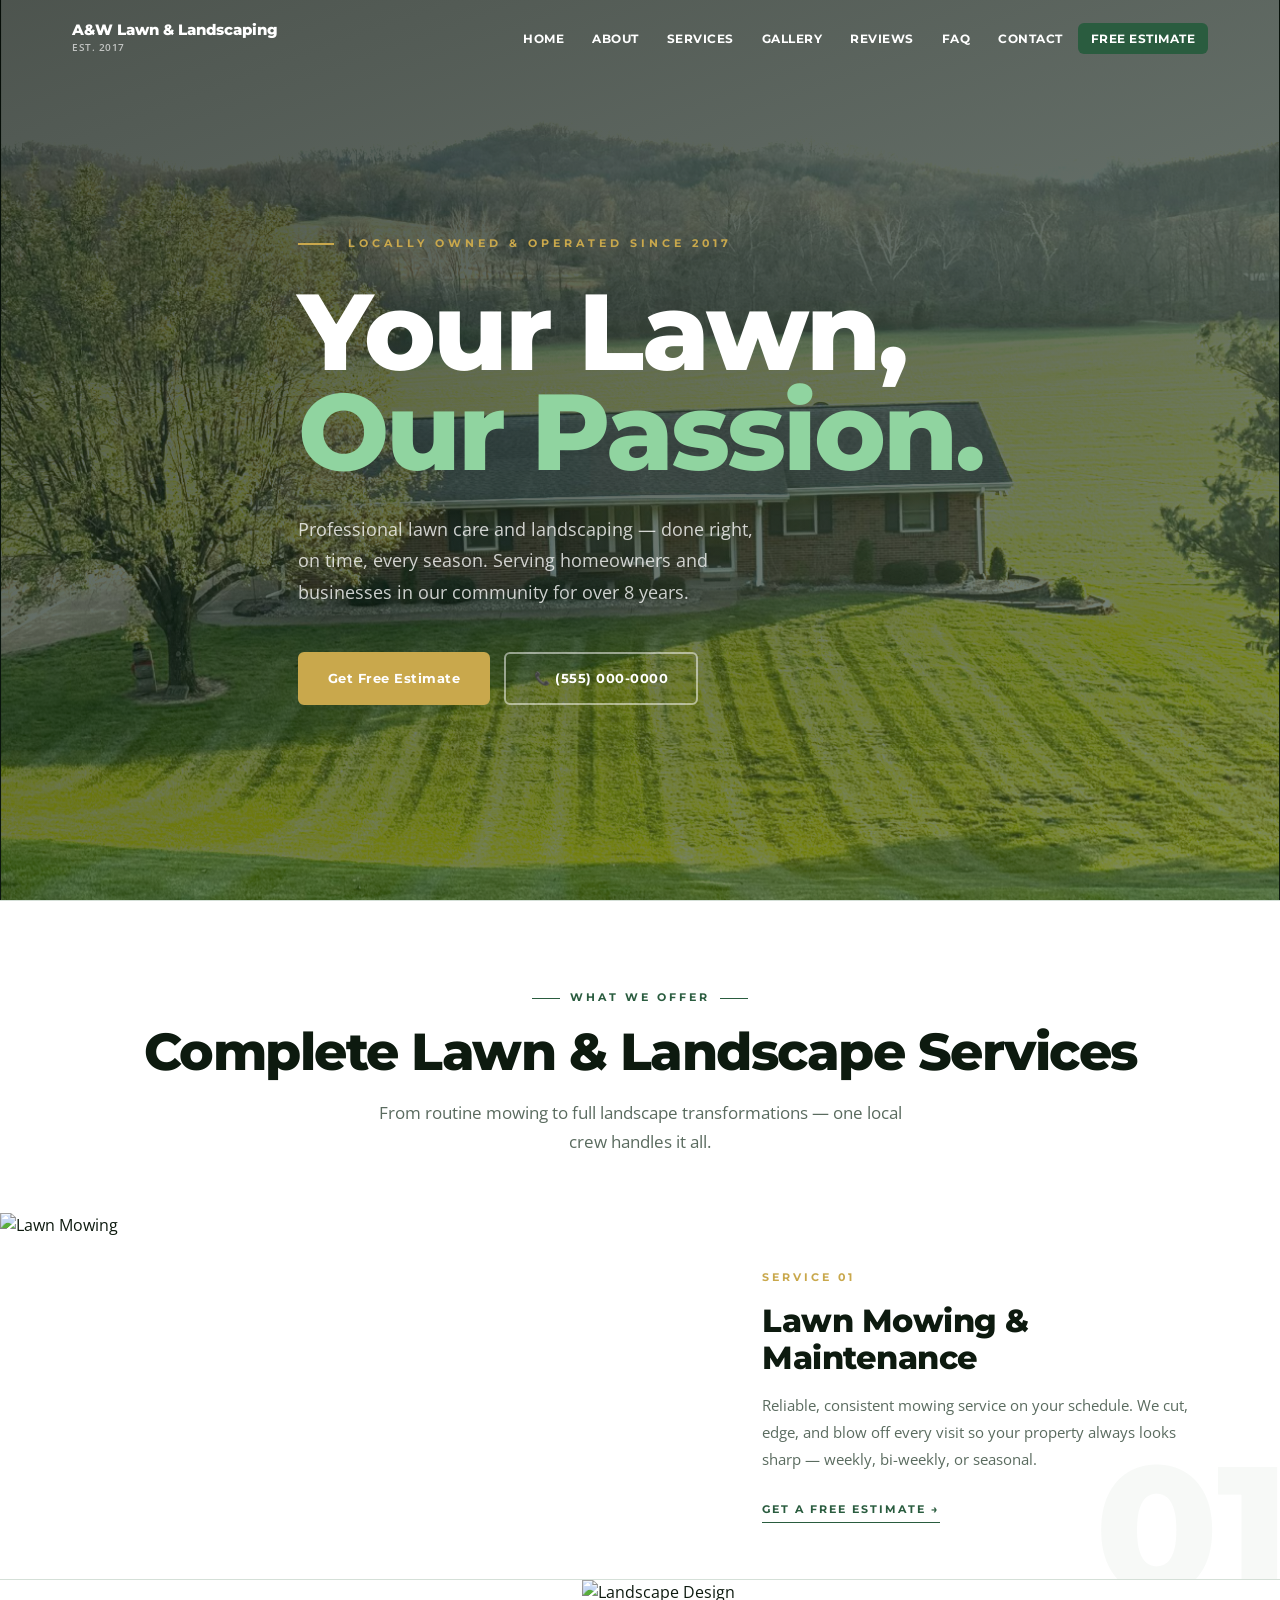
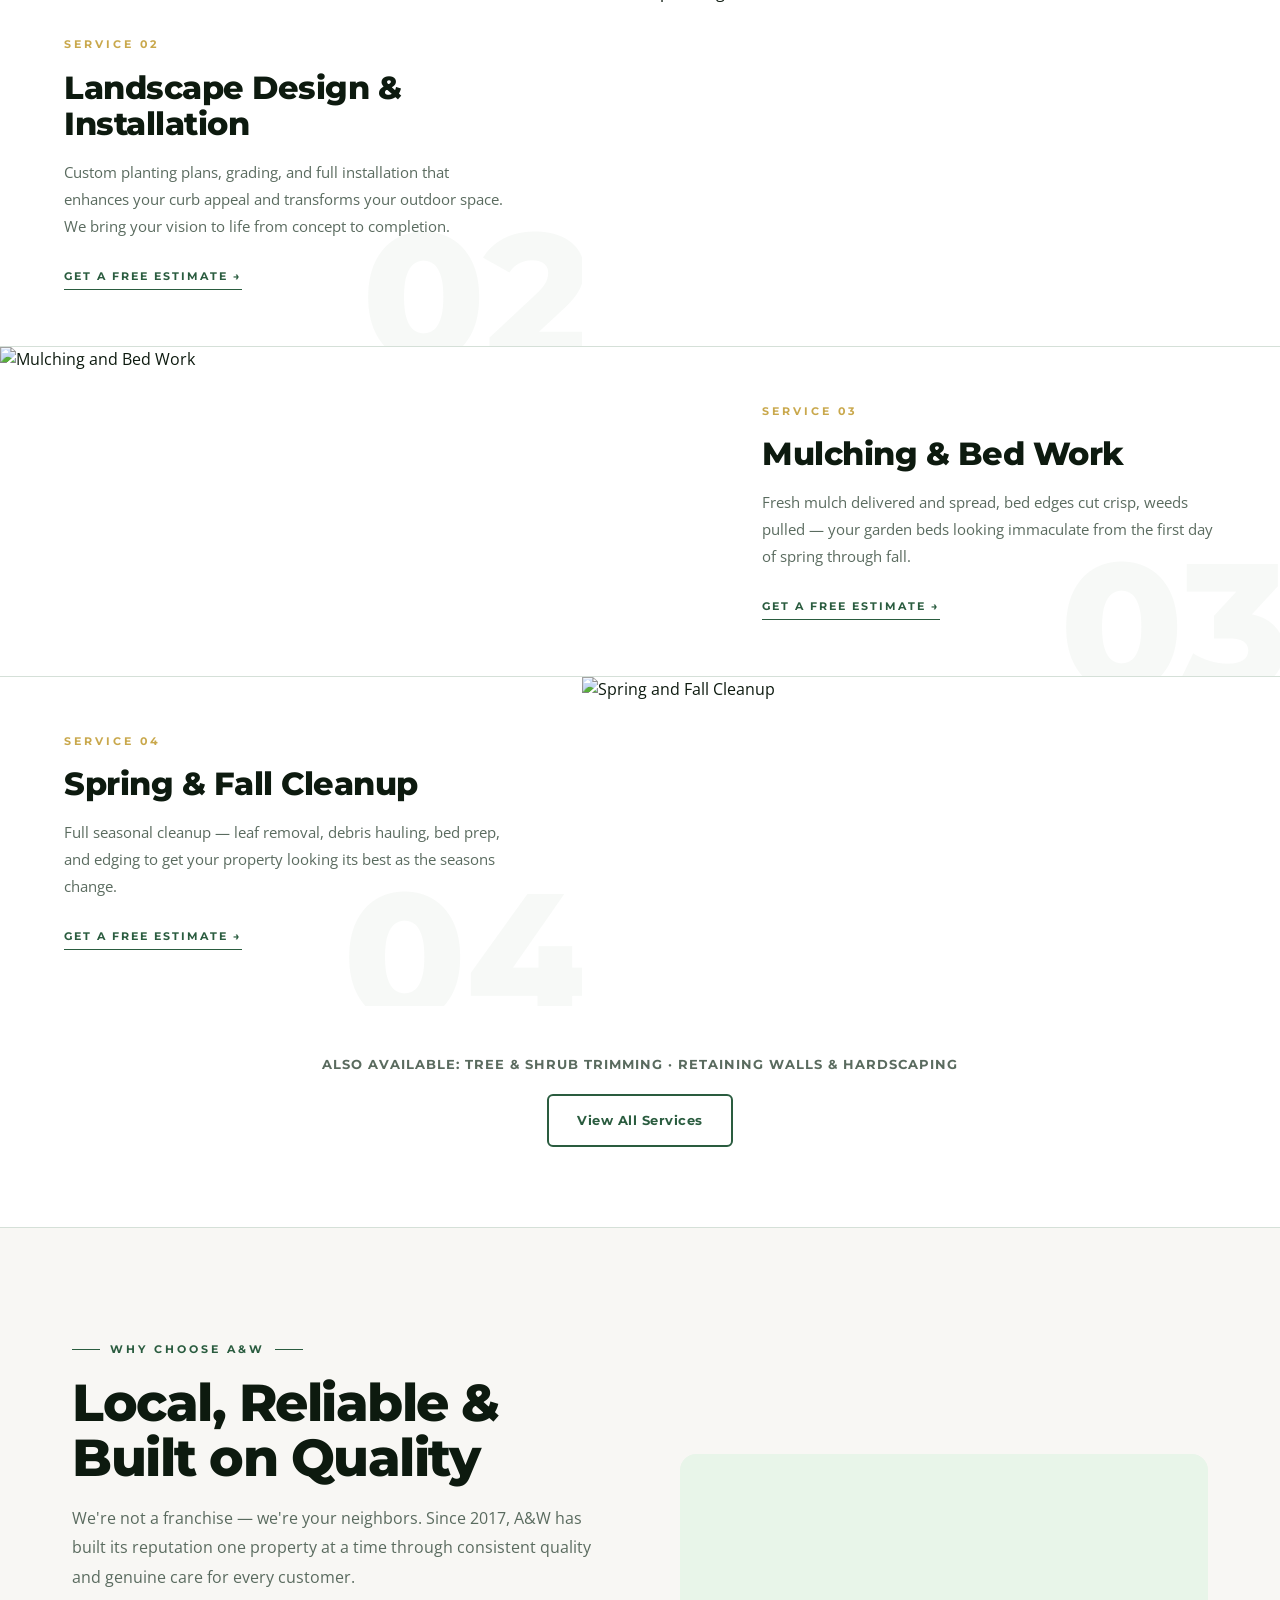
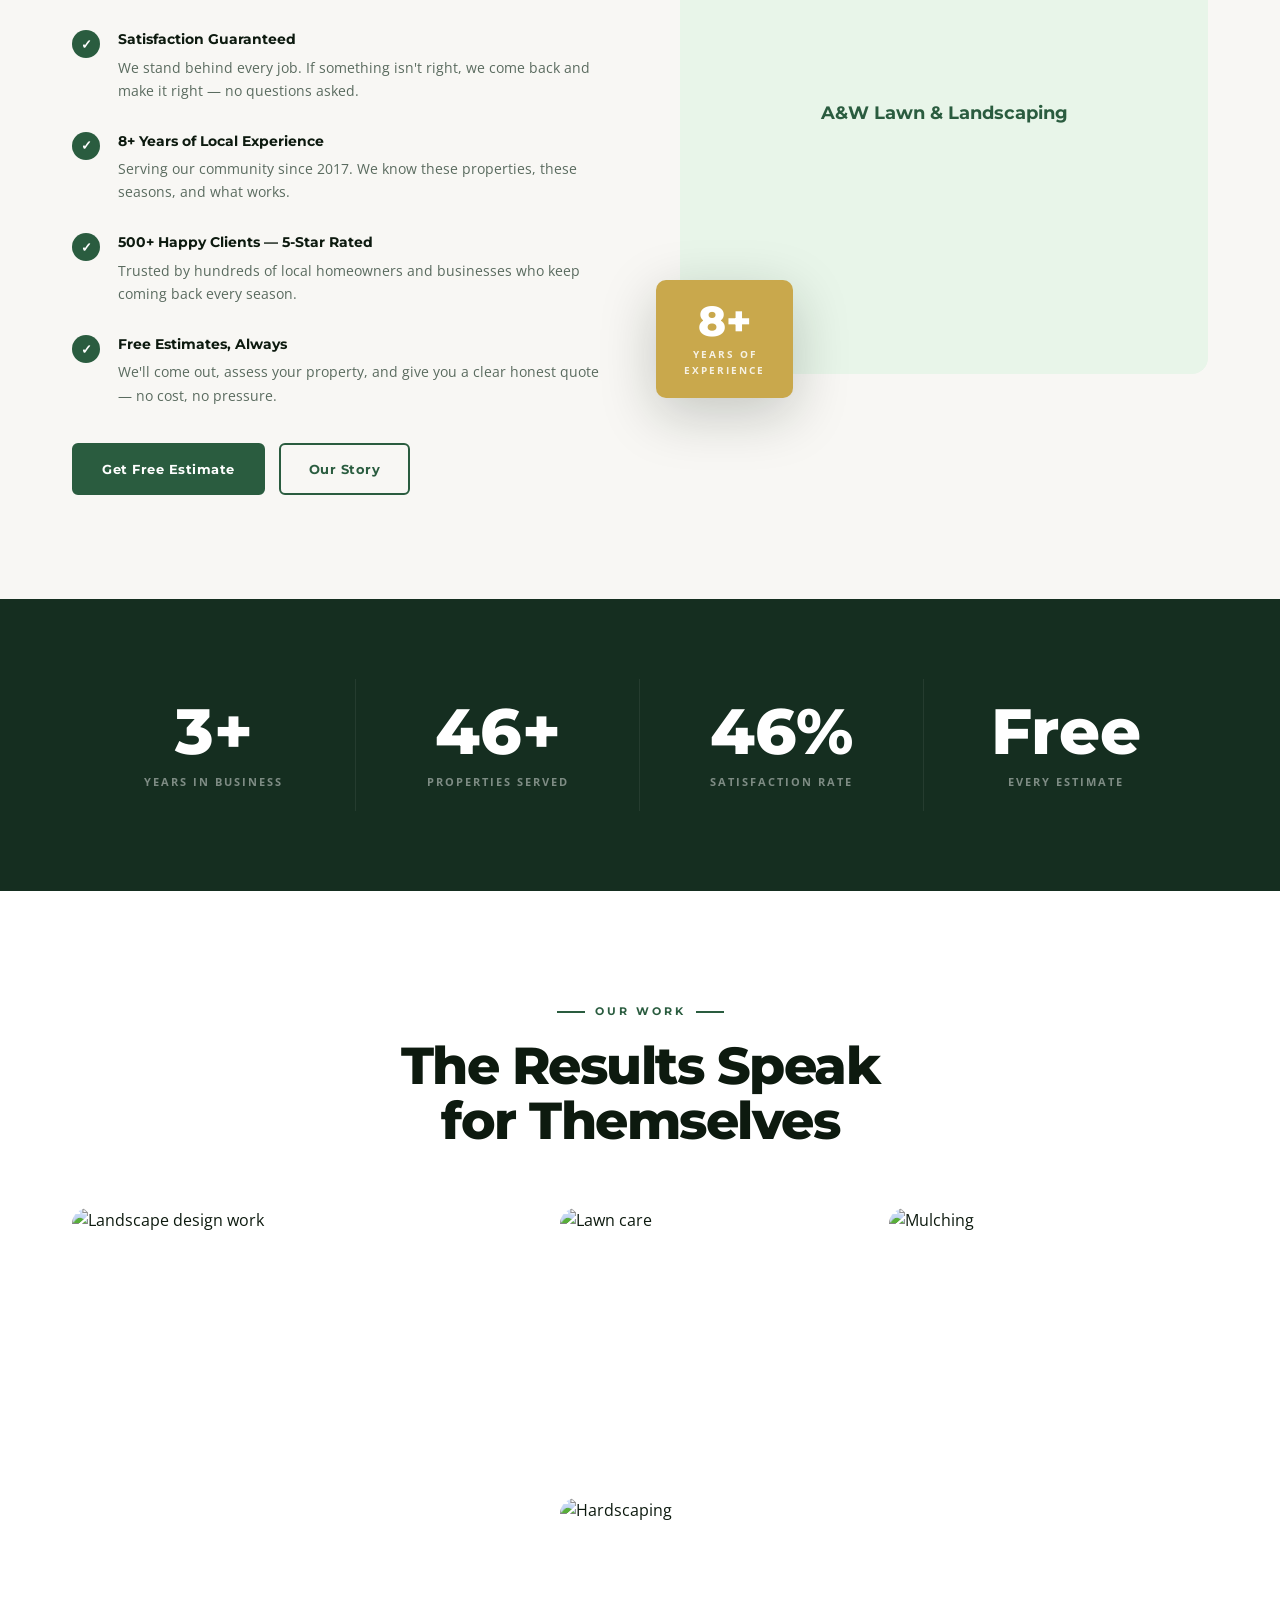
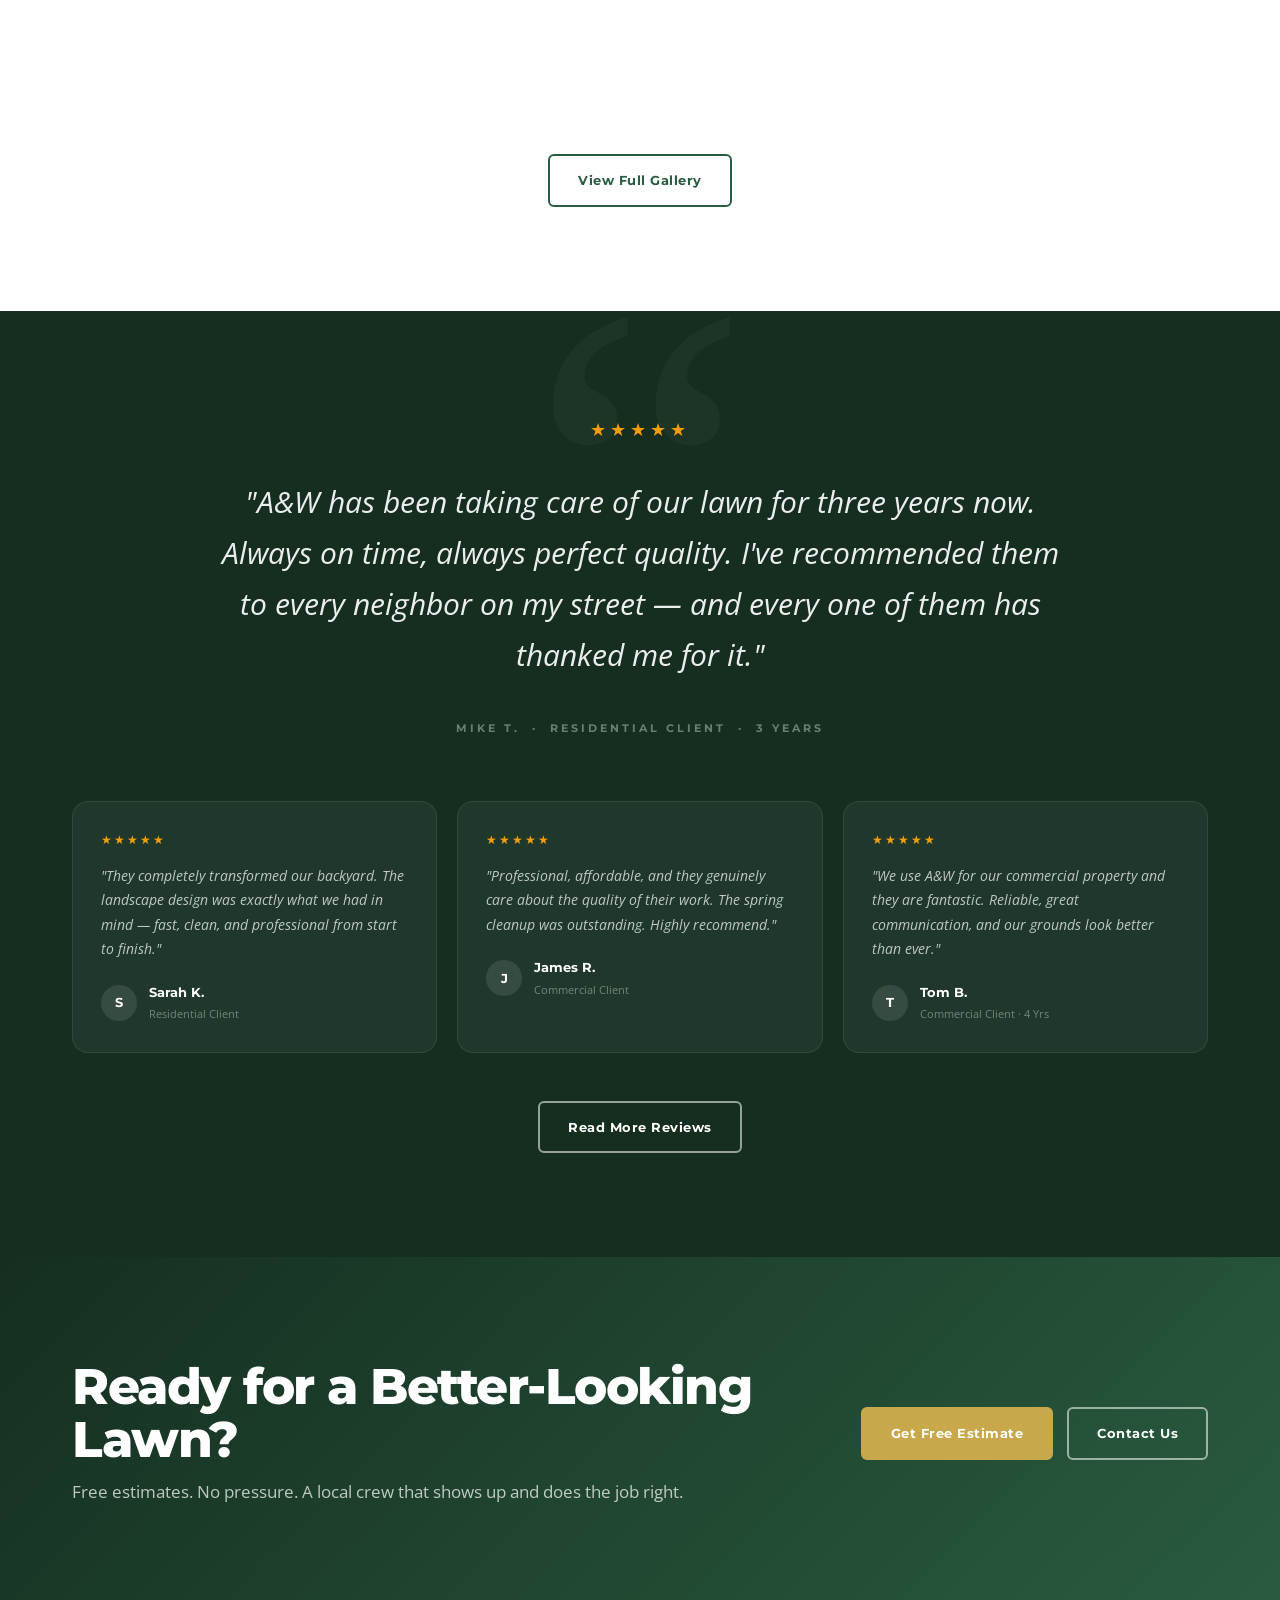
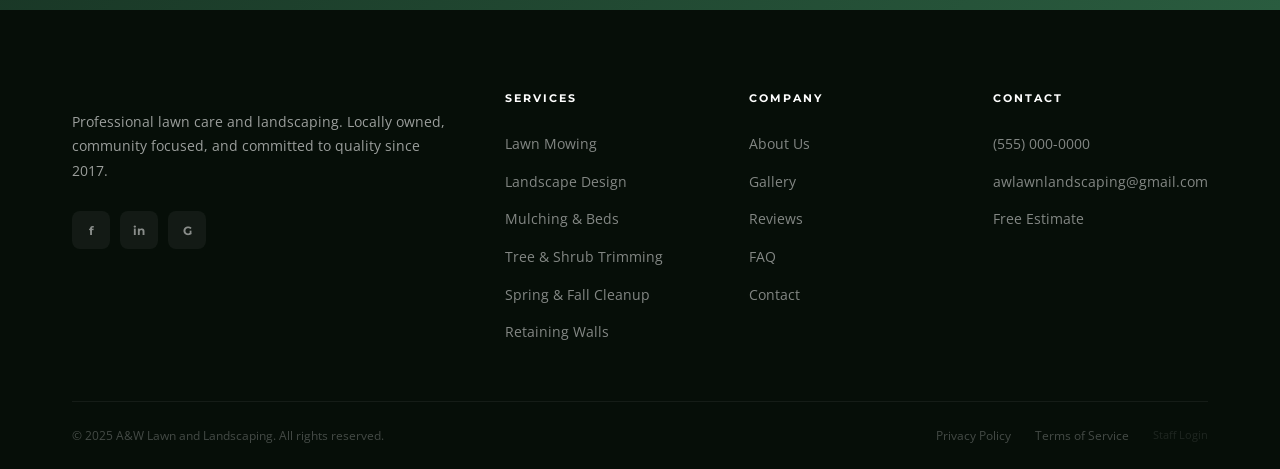
==== aw-lawn-landscaping/index.html @ e7211229 "Add files via upload" ====
<!DOCTYPE html>
<html lang="en">
<head>
  <meta charset="UTF-8"/><meta name="viewport" content="width=device-width, initial-scale=1.0"/>
  <meta name="description" content="A&W Lawn and Landscaping — professional lawn care, landscape design, and property maintenance. Serving our community since 2017."/>
  <title>A&W Lawn and Landscaping | Professional Lawn Care</title>
  <link rel="stylesheet" href="css/styles.css"/>
  <link rel="preconnect" href="https://fonts.googleapis.com"/>
  <link href="https://fonts.googleapis.com/css2?family=Montserrat:wght@400;500;600;700;800&family=Open+Sans:wght@400;500;600&display=swap" rel="stylesheet"/>
</head>
<body>

<nav class="navbar" id="navbar">
  <div class="nav-container">
    <a href="index.html" class="nav-logo">
      <img src="images/logo.png" alt="A&W Lawn and Landscaping" class="nav-logo-img" onerror="this.style.display='none'"/>
      <div class="logo-text-wrap"><span class="logo-name">A&amp;W Lawn &amp; Landscaping</span><span class="logo-tagline">Est. 2017</span></div>
    </a>
    <button class="nav-toggle" id="navToggle"><span></span><span></span><span></span></button>
    <ul class="nav-links" id="navLinks">
      <li><a href="index.html">Home</a></li>
      <li><a href="about.html">About</a></li>
      <li><a href="services.html">Services</a></li>
      <li><a href="gallery.html">Gallery</a></li>
      <li><a href="testimonials.html">Reviews</a></li>
      <li><a href="faq.html">FAQ</a></li>
      <li><a href="contact.html">Contact</a></li>
      <li class="nav-cta-link"><a href="estimate.html">Free Estimate</a></li>
    </ul>
  </div>
</nav>

<!-- ===== HERO ===== -->
<section class="hero" id="hero">
  <img src="images/img5.png" alt="" class="hero-bg-img"/>
  <div class="hero-overlay"></div>
  <div class="container hero-inner">
    <p class="hero-eyebrow">Locally owned &amp; operated since 2017</p>
    <h1 class="hero-display">
      Your Lawn,
      <span>Our Passion.</span>
    </h1>
    <p class="hero-body">Professional lawn care and landscaping — done right, on time, every season. Serving homeowners and businesses in our community for over 8 years.</p>
    <div class="hero-cta-row">
      <a href="estimate.html" class="btn btn-gold">Get Free Estimate</a>
      <a href="tel:5550000000" class="btn btn-ghost">📞 (555) 000-0000</a>
    </div>
  </div>
</section>


<!-- ===== SERVICES — full-width split sections ===== -->
<div style="border-top:1px solid var(--gray-border);">
  <div class="container" style="padding-top:80px;padding-bottom:56px;text-align:center;">
    <span class="section-label">What We Offer</span>
    <h2 class="section-title">Complete Lawn &amp; Landscape Services</h2>
    <p class="section-subtitle" style="margin-bottom:0;">From routine mowing to full landscape transformations — one local crew handles it all.</p>
  </div>
</div>

<div class="showcase-item">
  <div class="showcase-img">
    <img src="https://images.pexels.com/photos/1453499/pexels-photo-1453499.jpeg?auto=compress&cs=tinysrgb&w=900" alt="Lawn Mowing" loading="lazy"/>
  </div>
  <div class="showcase-content" data-num="01">
    <span class="showcase-num">Service 01</span>
    <h3>Lawn Mowing &amp; Maintenance</h3>
    <p>Reliable, consistent mowing service on your schedule. We cut, edge, and blow off every visit so your property always looks sharp — weekly, bi-weekly, or seasonal.</p>
    <a href="estimate.html" class="showcase-link">Get a Free Estimate →</a>
  </div>
</div>

<div class="showcase-item reverse">
  <div class="showcase-img">
    <img src="https://images.pexels.com/photos/1301856/pexels-photo-1301856.jpeg?auto=compress&cs=tinysrgb&w=900" alt="Landscape Design" loading="lazy"/>
  </div>
  <div class="showcase-content" data-num="02">
    <span class="showcase-num">Service 02</span>
    <h3>Landscape Design &amp; Installation</h3>
    <p>Custom planting plans, grading, and full installation that enhances your curb appeal and transforms your outdoor space. We bring your vision to life from concept to completion.</p>
    <a href="estimate.html" class="showcase-link">Get a Free Estimate →</a>
  </div>
</div>

<div class="showcase-item">
  <div class="showcase-img">
    <img src="https://images.pexels.com/photos/5662867/pexels-photo-5662867.jpeg?auto=compress&cs=tinysrgb&w=900" alt="Mulching and Bed Work" loading="lazy"/>
  </div>
  <div class="showcase-content" data-num="03">
    <span class="showcase-num">Service 03</span>
    <h3>Mulching &amp; Bed Work</h3>
    <p>Fresh mulch delivered and spread, bed edges cut crisp, weeds pulled — your garden beds looking immaculate from the first day of spring through fall.</p>
    <a href="estimate.html" class="showcase-link">Get a Free Estimate →</a>
  </div>
</div>

<div class="showcase-item reverse" style="border-bottom:none;">
  <div class="showcase-img">
    <img src="https://images.pexels.com/photos/1474987/pexels-photo-1474987.jpeg?auto=compress&cs=tinysrgb&w=900" alt="Spring and Fall Cleanup" loading="lazy"/>
  </div>
  <div class="showcase-content" data-num="04">
    <span class="showcase-num">Service 04</span>
    <h3>Spring &amp; Fall Cleanup</h3>
    <p>Full seasonal cleanup — leaf removal, debris hauling, bed prep, and edging to get your property looking its best as the seasons change.</p>
    <a href="estimate.html" class="showcase-link">Get a Free Estimate →</a>
  </div>
</div>

<div style="text-align:center;padding:48px 0 80px;border-bottom:1px solid var(--gray-border);">
  <p style="font-family:var(--font-heading);font-size:13px;font-weight:700;color:var(--gray-text);letter-spacing:1px;margin-bottom:20px;text-transform:uppercase;">Also available: Tree &amp; Shrub Trimming · Retaining Walls &amp; Hardscaping</p>
  <a href="services.html" class="btn btn-outline-green">View All Services</a>
</div>

<!-- ===== WHY CHOOSE A&W ===== -->
<section class="section" style="background:var(--off-white);">
  <div class="container">
    <div class="why-grid">
      <div class="fade-up">
        <span class="section-label">Why Choose A&amp;W</span>
        <h2 class="section-title">Local, Reliable &amp;<br>Built on Quality</h2>
        <p style="color:var(--gray-text);line-height:1.85;margin-bottom:36px;">We're not a franchise — we're your neighbors. Since 2017, A&amp;W has built its reputation one property at a time through consistent quality and genuine care for every customer.</p>
        <div class="why-list">
          <div class="why-item">
            <div class="why-check">✓</div>
            <div><h4>Satisfaction Guaranteed</h4><p>We stand behind every job. If something isn't right, we come back and make it right — no questions asked.</p></div>
          </div>
          <div class="why-item">
            <div class="why-check">✓</div>
            <div><h4>8+ Years of Local Experience</h4><p>Serving our community since 2017. We know these properties, these seasons, and what works.</p></div>
          </div>
          <div class="why-item">
            <div class="why-check">✓</div>
            <div><h4>500+ Happy Clients — 5-Star Rated</h4><p>Trusted by hundreds of local homeowners and businesses who keep coming back every season.</p></div>
          </div>
          <div class="why-item">
            <div class="why-check">✓</div>
            <div><h4>Free Estimates, Always</h4><p>We'll come out, assess your property, and give you a clear honest quote — no cost, no pressure.</p></div>
          </div>
        </div>
        <div style="margin-top:36px;display:flex;gap:14px;flex-wrap:wrap;">
          <a href="estimate.html" class="btn btn-green">Get Free Estimate</a>
          <a href="about.html" class="btn btn-outline-green">Our Story</a>
        </div>
      </div>
      <div class="why-img-wrap fade-up">
        <div class="why-img-main" style="overflow:hidden;">
          <img src="images/shop.jpg" alt="A&W crew at work" style="width:100%;height:100%;object-fit:cover;display:block;"
            onerror="this.parentElement.innerHTML='&lt;div style=&quot;display:flex;align-items:center;justify-content:center;height:100%;background:#E8F5E9;color:#2A5C3F;font-family:Montserrat,sans-serif;font-size:18px;font-weight:700;text-align:center;padding:24px;&quot;&gt;A&amp;W Lawn &amp; Landscaping&lt;/div&gt;'"/>
        </div>
        <div class="why-img-badge">
          <div class="num">8+</div>
          <div class="label">Years of<br>Experience</div>
        </div>
      </div>
    </div>
  </div>
</section>

<!-- ===== DARK STATS ===== -->
<div class="dark-stats-section">
  <div class="container">
    <div class="dark-stats-grid">
      <div class="dark-stat-item">
        <div class="dark-stat-num" data-target="8" data-suffix="+">8+</div>
        <div class="dark-stat-label">Years in Business</div>
      </div>
      <div class="dark-stat-item">
        <div class="dark-stat-num" data-target="100" data-suffix="+">100+</div>
        <div class="dark-stat-label">Properties Served</div>
      </div>
      <div class="dark-stat-item">
        <div class="dark-stat-num" data-target="100" data-suffix="%">100%</div>
        <div class="dark-stat-label">Satisfaction Rate</div>
      </div>
      <div class="dark-stat-item">
        <div class="dark-stat-num">Free</div>
        <div class="dark-stat-label">Every Estimate</div>
      </div>
    </div>
  </div>
</div>

<!-- ===== EDITORIAL GALLERY ===== -->
<section class="section">
  <div class="container">
    <div class="text-center fade-up">
      <span class="section-label">Our Work</span>
      <h2 class="section-title">The Results Speak<br>for Themselves</h2>
    </div>
    <div class="editorial-grid fade-up">
      <div class="eg-tall">
        <img src="https://images.pexels.com/photos/1080696/pexels-photo-1080696.jpeg?auto=compress&cs=tinysrgb&w=700" alt="Landscape design work" loading="lazy"/>
        <div class="eg-overlay"><span>Landscape Design</span></div>
      </div>
      <div class="eg-tr">
        <img src="https://images.pexels.com/photos/1453499/pexels-photo-1453499.jpeg?auto=compress&cs=tinysrgb&w=600" alt="Lawn care" loading="lazy"/>
        <div class="eg-overlay"><span>Lawn Care</span></div>
      </div>
      <div class="eg-mr">
        <img src="https://images.pexels.com/photos/5662867/pexels-photo-5662867.jpeg?auto=compress&cs=tinysrgb&w=600" alt="Mulching" loading="lazy"/>
        <div class="eg-overlay"><span>Mulching</span></div>
      </div>
      <div class="eg-br">
        <img src="https://images.pexels.com/photos/2132180/pexels-photo-2132180.jpeg?auto=compress&cs=tinysrgb&w=900" alt="Hardscaping" loading="lazy"/>
        <div class="eg-overlay"><span>Hardscaping</span></div>
      </div>
    </div>
    <div class="text-center" style="margin-top:36px;">
      <a href="gallery.html" class="btn btn-outline-green">View Full Gallery</a>
    </div>
  </div>
</section>

<!-- ===== PULL QUOTE TESTIMONIAL ===== -->
<section class="pull-testimonial-section">
  <div class="container">
    <div class="pull-q-inner fade-up">
      <div class="pull-q-stars">★★★★★</div>
      <blockquote class="pull-q-text">
        "A&amp;W has been taking care of our lawn for three years now. Always on time, always perfect quality. I've recommended them to every neighbor on my street — and every one of them has thanked me for it."
      </blockquote>
      <p class="pull-q-cite">Mike T. &nbsp;·&nbsp; Residential Client &nbsp;·&nbsp; 3 Years</p>
    </div>
    <div class="mini-reviews-grid">
      <div class="mini-review-card fade-up">
        <div class="rvw-stars">★★★★★</div>
        <p>"They completely transformed our backyard. The landscape design was exactly what we had in mind — fast, clean, and professional from start to finish."</p>
        <div class="rvw-author"><div class="rvw-av">S</div><div><h5>Sarah K.</h5><p>Residential Client</p></div></div>
      </div>
      <div class="mini-review-card fade-up">
        <div class="rvw-stars">★★★★★</div>
        <p>"Professional, affordable, and they genuinely care about the quality of their work. The spring cleanup was outstanding. Highly recommend."</p>
        <div class="rvw-author"><div class="rvw-av">J</div><div><h5>James R.</h5><p>Commercial Client</p></div></div>
      </div>
      <div class="mini-review-card fade-up">
        <div class="rvw-stars">★★★★★</div>
        <p>"We use A&amp;W for our commercial property and they are fantastic. Reliable, great communication, and our grounds look better than ever."</p>
        <div class="rvw-author"><div class="rvw-av">T</div><div><h5>Tom B.</h5><p>Commercial Client · 4 Yrs</p></div></div>
      </div>
    </div>
    <div class="text-center" style="margin-top:48px;">
      <a href="testimonials.html" class="btn btn-outline-white">Read More Reviews</a>
    </div>
  </div>
</section>

<!-- ===== PREMIUM CTA ===== -->
<section class="cta-section-premium">
  <div class="container">
    <div class="cta-inner">
      <div class="cta-text">
        <h2>Ready for a Better-Looking Lawn?</h2>
        <p>Free estimates. No pressure. A local crew that shows up and does the job right.</p>
      </div>
      <div class="cta-actions">
        <a href="estimate.html" class="btn btn-gold">Get Free Estimate</a>
        <a href="contact.html" class="btn btn-outline-white">Contact Us</a>
      </div>
    </div>
  </div>
</section>

<footer class="footer">
  <div class="container">
    <div class="footer-grid">
      <div class="footer-brand">
        <div><img src="images/logo.png" alt="A&W Lawn and Landscaping" class="footer-logo-img" onerror="this.style.display='none'"/></div>
        <p>Professional lawn care and landscaping. Locally owned, community focused, and committed to quality since 2017.</p>
        <div class="footer-social"><a href="#" class="social-link">f</a><a href="#" class="social-link">in</a><a href="#" class="social-link">G</a></div>
      </div>
      <div class="footer-col"><h4>Services</h4><ul class="footer-links">
        <li><a href="services.html">Lawn Mowing</a></li>
        <li><a href="services.html">Landscape Design</a></li>
        <li><a href="services.html">Mulching &amp; Beds</a></li>
        <li><a href="services.html">Tree &amp; Shrub Trimming</a></li>
        <li><a href="services.html">Spring &amp; Fall Cleanup</a></li>
        <li><a href="services.html">Retaining Walls</a></li>
      </ul></div>
      <div class="footer-col"><h4>Company</h4><ul class="footer-links">
        <li><a href="about.html">About Us</a></li>
        <li><a href="gallery.html">Gallery</a></li>
        <li><a href="testimonials.html">Reviews</a></li>
        <li><a href="faq.html">FAQ</a></li>
        <li><a href="contact.html">Contact</a></li>
      </ul></div>
      <div class="footer-col"><h4>Contact</h4><ul class="footer-links">
        <li><a href="tel:5550000000">(555) 000-0000</a></li>
        <li><a href="mailto:awlawnlandscaping@gmail.com">awlawnlandscaping@gmail.com</a></li>
        <li><a href="estimate.html">Free Estimate</a></li>
      </ul></div>
    </div>
    <div class="footer-bottom">
      <span>© 2025 A&amp;W Lawn and Landscaping. All rights reserved.</span>
      <div class="footer-bottom-links"><a href="#">Privacy Policy</a><a href="#">Terms of Service</a><a href="admin.html" style="opacity:0.4;font-size:11px;">Staff Login</a></div>
    </div>
  </div>
</footer>

<a href="tel:5550000000" class="mobile-call-btn" aria-label="Call us">📞</a>

<script>
  const navbar=document.getElementById('navbar');
  window.addEventListener('scroll',()=>{navbar.classList.toggle('scrolled',window.scrollY>50);});
  const navToggle=document.getElementById('navToggle'),navLinks=document.getElementById('navLinks');
  navToggle.addEventListener('click',()=>{navLinks.classList.toggle('open');});
  navLinks.querySelectorAll('a').forEach(l=>{l.addEventListener('click',()=>{navLinks.classList.remove('open');});});
</script>
<script src="js/main.js"></script>
</body>
</html>
---- aw-lawn-landscaping/css/styles.css ----
*,*::before,*::after{box-sizing:border-box;margin:0;padding:0;}
:root{
  --primary:#2A5C3F;
  --primary-dark:#152E20;
  --primary-light:#4A8C5C;
  --primary-pale:#E8F5E9;
  --accent:#C9A84C;
  --dark:#0D1A0F;
  --gray-text:#5A6B5F;
  --gray-border:#D5E0D8;
  --gray-bg:#F5F7F5;
  --off-white:#F8F7F4;
  --white:#FFFFFF;
  --font-heading:'Montserrat',sans-serif;
  --font-body:'Open Sans',sans-serif;
  --shadow-sm:0 2px 10px rgba(13,26,15,0.08);
  --shadow-md:0 6px 28px rgba(13,26,15,0.14);
  --shadow-lg:0 16px 56px rgba(13,26,15,0.22);
  --radius:10px;
  --radius-lg:16px;
  --transition:0.28s ease;
}
html{scroll-behavior:smooth;}
body{font-family:var(--font-body);color:var(--dark);line-height:1.6;overflow-x:hidden;}

/* ===== Utility ===== */
.container{max-width:1200px;margin:0 auto;padding:0 32px;}
.section{padding:104px 0;}
.section-alt{background:var(--off-white);}
.text-center{text-align:center;}
.section-label{
  display:inline-flex;align-items:center;gap:10px;
  font-family:var(--font-heading);font-size:11px;font-weight:700;
  letter-spacing:3px;text-transform:uppercase;color:var(--primary);margin-bottom:18px;
}
.section-label::before,.section-label::after{content:'';display:block;width:28px;height:1.5px;background:currentColor;}
.section-title{
  font-family:var(--font-heading);font-size:clamp(30px,4.5vw,52px);
  font-weight:800;color:var(--dark);margin-bottom:18px;
  line-height:1.05;letter-spacing:-1.5px;
}
.section-subtitle{font-size:17px;color:var(--gray-text);max-width:560px;margin:0 auto 64px;line-height:1.75;}

/* ===== Buttons ===== */
.btn{display:inline-flex;align-items:center;gap:8px;padding:14px 28px;border-radius:6px;font-family:var(--font-heading);font-size:13px;font-weight:700;text-decoration:none;letter-spacing:0.5px;transition:var(--transition);cursor:pointer;border:2px solid transparent;}
.btn-green{background:var(--primary);color:white;border-color:var(--primary);}
.btn-green:hover{background:var(--primary-dark);border-color:var(--primary-dark);transform:translateY(-2px);box-shadow:var(--shadow-md);}
.btn-outline-green{background:transparent;color:var(--primary);border-color:var(--primary);}
.btn-outline-green:hover{background:var(--primary);color:white;}
.btn-outline-white{background:transparent;color:white;border-color:rgba(255,255,255,0.55);}
.btn-outline-white:hover{background:white;color:var(--primary-dark);border-color:white;}
.btn-accent,.btn-gold{background:var(--accent);color:white;border-color:var(--accent);}
.btn-accent:hover,.btn-gold:hover{background:#b8922a;border-color:#b8922a;transform:translateY(-2px);box-shadow:var(--shadow-md);}
.btn-ghost{background:transparent;color:white;border-color:rgba(255,255,255,0.5);}
.btn-ghost:hover{background:white;color:var(--primary-dark);}

/* ===== Navbar ===== */
.navbar{position:fixed;top:0;left:0;right:0;z-index:1000;background:transparent;transition:background 0.3s,box-shadow 0.3s;}
.navbar.scrolled{background:white;box-shadow:var(--shadow-sm);}
.nav-container{max-width:1200px;margin:0 auto;padding:0 32px;display:flex;align-items:center;height:76px;gap:32px;}
.nav-logo{display:flex;align-items:center;gap:12px;text-decoration:none;flex-shrink:0;}
.nav-logo-img{height:44px;width:auto;}
.logo-text-wrap{display:flex;flex-direction:column;}
.logo-name{font-family:var(--font-heading);font-size:15px;font-weight:800;color:white;line-height:1.2;}
.logo-tagline{font-size:10px;color:rgba(255,255,255,0.65);font-weight:600;letter-spacing:0.5px;text-transform:uppercase;}
.navbar.scrolled .logo-name{color:var(--primary-dark);}
.navbar.scrolled .logo-tagline{color:var(--gray-text);}
.nav-links{display:flex;align-items:center;gap:2px;list-style:none;margin-left:auto;}
.nav-links a{font-family:var(--font-heading);font-size:12px;font-weight:700;color:white;text-decoration:none;padding:8px 13px;border-radius:6px;transition:var(--transition);letter-spacing:0.5px;text-transform:uppercase;}
.navbar.scrolled .nav-links a{color:var(--dark);}
.nav-links a:hover{opacity:0.75;}
.navbar.scrolled .nav-links a:hover{background:var(--primary-pale);color:var(--primary);opacity:1;}
.nav-cta-link a{background:var(--primary)!important;color:white!important;border-radius:6px;white-space:nowrap;}
.service-checks{display:flex;flex-wrap:wrap;gap:10px;margin-top:6px;}
.service-check-item{cursor:pointer;}
.service-check-item input[type="checkbox"]{display:none;}
.service-check-item span{
  display:inline-flex;align-items:center;padding:10px 16px;
  border:1.5px solid var(--gray-border);border-radius:6px;
  font-family:var(--font-heading);font-size:12px;font-weight:700;
  color:var(--gray-text);background:white;
  transition:all 0.2s ease;user-select:none;letter-spacing:0.3px;
}
.service-check-item span:hover{border-color:var(--primary);color:var(--primary);}
.service-check-item input[type="checkbox"]:checked+span{background:var(--primary);color:white;border-color:var(--primary);}
.nav-cta-link a:hover{background:var(--primary-dark)!important;opacity:1!important;}
.nav-toggle{display:none;flex-direction:column;gap:5px;background:none;border:none;cursor:pointer;padding:4px;margin-left:auto;}
.nav-toggle span{display:block;width:24px;height:2px;background:white;border-radius:2px;transition:var(--transition);}
.navbar.scrolled .nav-toggle span{background:var(--dark);}

/* ===== HERO — full screen premium ===== */
.hero{
  position:relative;min-height:100vh;display:flex;align-items:center;
  overflow:hidden;background:var(--primary-dark);
}
.hero-bg-img{
  position:absolute;inset:0;width:100%;height:100%;
  object-fit:cover;object-position:center 65%;z-index:0;
}
.hero-overlay{
  position:absolute;inset:0;z-index:1;
  background:linear-gradient(160deg,rgba(8,18,10,0.72) 0%,rgba(21,46,32,0.55) 100%);
}
.hero-inner{padding:140px 0 100px;position:relative;z-index:2;}
.hero-eyebrow{
  font-family:var(--font-heading);font-size:11px;font-weight:700;letter-spacing:4px;
  text-transform:uppercase;color:var(--accent);margin-bottom:28px;
  display:flex;align-items:center;gap:14px;
}
.hero-eyebrow::before{content:'';display:block;width:36px;height:1.5px;background:var(--accent);}
.hero-display{
  font-family:var(--font-heading);font-size:clamp(56px,8.5vw,108px);
  font-weight:800;color:white;line-height:0.93;letter-spacing:-3px;margin-bottom:32px;
}
.hero-display span{color:#90D4A0;display:block;}
.hero-body{font-size:18px;color:rgba(255,255,255,0.78);line-height:1.75;margin-bottom:44px;max-width:480px;}
.hero-cta-row{display:flex;gap:14px;flex-wrap:wrap;}

/* ===== Page Hero ===== */
.page-hero{background:linear-gradient(135deg,var(--primary-dark) 0%,var(--primary) 100%);padding:140px 0 72px;overflow:visible;}
.page-hero-inner{max-width:720px;}
.breadcrumb{font-size:11px;color:rgba(255,255,255,0.45);margin-bottom:20px;letter-spacing:1px;text-transform:uppercase;}
.breadcrumb a{color:rgba(255,255,255,0.45);text-decoration:none;}
.breadcrumb a:hover{color:white;}
.page-hero h1{font-family:var(--font-heading);font-size:clamp(36px,5vw,60px);font-weight:800;color:white;margin-bottom:16px;line-height:1.05;letter-spacing:-1.5px;}
.page-hero p{font-size:17px;color:rgba(255,255,255,0.75);line-height:1.75;}

/* ===== Trust Bar ===== */
.trust-bar{background:var(--primary-dark);}
.trust-bar-inner{display:flex;align-items:stretch;border-top:1px solid rgba(255,255,255,0.07);border-bottom:1px solid rgba(255,255,255,0.07);}
.trust-item{flex:1;display:flex;align-items:center;gap:14px;padding:18px 28px;border-right:1px solid rgba(255,255,255,0.08);}
.trust-item:last-child{border-right:none;}
.trust-item-icon{font-size:20px;flex-shrink:0;}
.trust-item-text h4{font-family:var(--font-heading);font-size:12px;font-weight:700;color:white;margin-bottom:2px;letter-spacing:0.3px;}
.trust-item-text p{font-size:11px;color:rgba(255,255,255,0.45);}

/* ===== Services Showcase — split full-width ===== */
.showcase-item{display:grid;grid-template-columns:1.2fr 1fr;min-height:300px;border-bottom:1px solid var(--gray-border);}
.showcase-item.reverse{grid-template-columns:1fr 1.2fr;}
.showcase-item.reverse .showcase-img{order:2;}
.showcase-item.reverse .showcase-content{order:1;}
.showcase-img{overflow:hidden;position:relative;}
.showcase-img img{width:100%;height:100%;object-fit:cover;display:block;transition:transform 0.7s ease;}
.showcase-item:hover .showcase-img img{transform:scale(1.06);}
.showcase-content{
  padding:56px 64px;display:flex;flex-direction:column;
  justify-content:center;background:white;position:relative;overflow:hidden;
}
.showcase-content::after{
  content:attr(data-num);position:absolute;bottom:-40px;right:-10px;
  font-family:var(--font-heading);font-size:180px;font-weight:800;
  color:rgba(42,92,63,0.04);line-height:1;pointer-events:none;
}
.showcase-num{
  font-family:var(--font-heading);font-size:11px;font-weight:700;
  letter-spacing:3px;text-transform:uppercase;color:var(--accent);margin-bottom:16px;
}
.showcase-content h3{
  font-family:var(--font-heading);font-size:clamp(22px,2.5vw,32px);
  font-weight:800;color:var(--dark);margin-bottom:16px;
  line-height:1.15;letter-spacing:-0.5px;
}
.showcase-content p{font-size:15px;color:var(--gray-text);line-height:1.8;margin-bottom:28px;}
.showcase-link{
  display:inline-flex;align-items:center;gap:10px;color:var(--primary);
  font-family:var(--font-heading);font-size:11px;font-weight:700;
  letter-spacing:2px;text-transform:uppercase;text-decoration:none;
  border-bottom:1.5px solid var(--primary);padding-bottom:3px;
  width:fit-content;transition:gap 0.25s,color 0.25s;
}
.showcase-link:hover{gap:16px;color:var(--primary-dark);}

/* ===== Dark Stats ===== */
.dark-stats-section{background:var(--primary-dark);padding:80px 0;}
.dark-stats-grid{display:grid;grid-template-columns:repeat(4,1fr);}
.dark-stat-item{text-align:center;padding:20px 24px;border-right:1px solid rgba(255,255,255,0.07);}
.dark-stat-item:last-child{border-right:none;}
.dark-stat-num{
  font-family:var(--font-heading);font-size:clamp(44px,5vw,68px);
  font-weight:800;color:white;line-height:1;margin-bottom:10px;
}
.dark-stat-label{font-size:11px;color:rgba(255,255,255,0.45);font-weight:700;letter-spacing:2px;text-transform:uppercase;}

/* ===== Editorial Gallery Grid ===== */
.editorial-grid{
  display:grid;
  grid-template-columns:3fr 2fr 2fr;
  grid-template-rows:280px 220px;
  gap:10px;margin-top:60px;
}
.eg-tall{grid-column:1;grid-row:1/3;border-radius:var(--radius-lg);overflow:hidden;position:relative;}
.eg-tr{grid-column:2;grid-row:1;border-radius:var(--radius-lg);overflow:hidden;position:relative;}
.eg-mr{grid-column:3;grid-row:1;border-radius:var(--radius-lg);overflow:hidden;position:relative;}
.eg-br{grid-column:2/4;grid-row:2;border-radius:var(--radius-lg);overflow:hidden;position:relative;}
.editorial-grid>div img{width:100%;height:100%;object-fit:cover;display:block;transition:transform 0.6s ease;}
.editorial-grid>div:hover img{transform:scale(1.06);}
.eg-overlay{
  position:absolute;inset:0;
  background:linear-gradient(to top,rgba(21,46,32,0.65) 0%,transparent 55%);
  opacity:0;transition:var(--transition);display:flex;align-items:flex-end;padding:18px 20px;
}
.editorial-grid>div:hover .eg-overlay{opacity:1;}
.eg-overlay span{font-family:var(--font-heading);font-size:12px;font-weight:700;color:white;letter-spacing:1px;text-transform:uppercase;}

/* ===== Pull Quote Testimonial ===== */
.pull-testimonial-section{background:var(--primary-dark);padding:104px 0;position:relative;overflow:hidden;}
.pull-testimonial-section::before{
  content:'\201C';position:absolute;top:-80px;left:50%;transform:translateX(-50%);
  font-size:500px;font-family:Georgia,serif;color:rgba(255,255,255,0.03);line-height:1;pointer-events:none;
}
.pull-q-inner{max-width:840px;margin:0 auto;text-align:center;position:relative;z-index:1;}
.pull-q-stars{color:#F59E0B;font-size:18px;letter-spacing:4px;margin-bottom:32px;}
.pull-q-text{
  font-size:clamp(20px,2.8vw,30px);color:rgba(255,255,255,0.92);font-style:italic;
  line-height:1.7;margin-bottom:40px;font-weight:400;
}
.pull-q-cite{font-family:var(--font-heading);font-size:11px;font-weight:700;letter-spacing:3px;text-transform:uppercase;color:rgba(255,255,255,0.38);}
.mini-reviews-grid{display:grid;grid-template-columns:repeat(3,1fr);gap:20px;margin-top:64px;}
.mini-review-card{background:rgba(255,255,255,0.05);border:1px solid rgba(255,255,255,0.08);border-radius:var(--radius-lg);padding:28px;}
.mini-review-card .rvw-stars{color:#F59E0B;font-size:12px;margin-bottom:14px;letter-spacing:2px;}
.mini-review-card p{font-size:14px;color:rgba(255,255,255,0.72);line-height:1.75;font-style:italic;margin-bottom:20px;}
.mini-review-card .rvw-author{display:flex;align-items:center;gap:12px;}
.mini-review-card .rvw-av{width:36px;height:36px;border-radius:50%;background:rgba(255,255,255,0.1);color:white;font-family:var(--font-heading);font-size:13px;font-weight:700;display:flex;align-items:center;justify-content:center;flex-shrink:0;}
.mini-review-card .rvw-author h5{font-family:var(--font-heading);font-size:13px;font-weight:700;color:white;margin-bottom:2px;}
.mini-review-card .rvw-author p{font-size:11px;color:rgba(255,255,255,0.38);font-style:normal;margin-bottom:0;}

/* ===== Premium CTA ===== */
.cta-section-premium{position:relative;overflow:hidden;padding:104px 0;background:linear-gradient(135deg,var(--primary-dark) 0%,var(--primary) 100%);}
.cta-section-premium::before{content:'';position:absolute;inset:0;background:url('https://images.pexels.com/photos/1453499/pexels-photo-1453499.jpeg?auto=compress&cs=tinysrgb&w=800') center/cover no-repeat;opacity:0.1;}
.cta-inner{position:relative;display:flex;align-items:center;justify-content:space-between;gap:48px;}
.cta-text h2{font-family:var(--font-heading);font-size:clamp(28px,4vw,50px);font-weight:800;color:white;margin-bottom:12px;letter-spacing:-1.5px;line-height:1.05;}
.cta-text p{font-size:17px;color:rgba(255,255,255,0.72);}
.cta-actions{display:flex;gap:14px;flex-shrink:0;flex-wrap:wrap;}

/* ===== Estimate Banner (alternate pages) ===== */
.estimate-banner{background:linear-gradient(135deg,var(--primary-dark) 0%,var(--primary) 100%);padding:80px 0;}
.estimate-banner-inner{display:flex;align-items:center;justify-content:space-between;gap:40px;}
.estimate-banner h2{font-family:var(--font-heading);font-size:clamp(24px,3vw,38px);font-weight:800;color:white;margin-bottom:10px;letter-spacing:-1px;}
.estimate-banner p{font-size:16px;color:rgba(255,255,255,0.75);}
.estimate-banner-actions{display:flex;gap:14px;flex-shrink:0;flex-wrap:wrap;}

/* ===== Why Choose Us ===== */
.why-grid{display:grid;grid-template-columns:1fr 1fr;gap:80px;align-items:center;}
.why-list{display:flex;flex-direction:column;gap:28px;margin-top:36px;}
.why-item{display:flex;gap:18px;align-items:flex-start;}
.why-icon{width:48px;height:48px;border-radius:12px;background:var(--primary-pale);display:flex;align-items:center;justify-content:center;font-size:20px;flex-shrink:0;}
.why-check{
  width:28px;height:28px;border-radius:50%;background:var(--primary);
  color:white;font-size:13px;font-weight:800;flex-shrink:0;
  display:flex;align-items:center;justify-content:center;margin-top:2px;
}
.why-item h4{font-family:var(--font-heading);font-size:14px;font-weight:700;color:var(--dark);margin-bottom:5px;}
.why-item p{font-size:14px;color:var(--gray-text);line-height:1.65;}
.why-img-wrap{position:relative;}
.why-img-main{border-radius:var(--radius-lg);overflow:hidden;height:520px;}
.why-img-badge{position:absolute;bottom:-24px;left:-24px;background:var(--accent);color:white;border-radius:var(--radius);padding:20px 28px;box-shadow:var(--shadow-lg);text-align:center;}
.why-img-badge .num{font-family:var(--font-heading);font-size:42px;font-weight:800;line-height:1;}
.why-img-badge .label{font-size:10px;font-weight:700;letter-spacing:2px;opacity:0.85;margin-top:4px;text-transform:uppercase;}

/* ===== Process Steps ===== */
.process-steps-v2{display:grid;grid-template-columns:repeat(4,1fr);gap:0 0;margin-top:64px;position:relative;}
.process-steps-v2::before{content:'';position:absolute;top:27px;left:calc(12.5% + 28px);right:calc(12.5% + 28px);height:1px;background:var(--gray-border);z-index:0;}
.process-step-v2{text-align:center;padding:0 20px;}
.step-circle{width:52px;height:52px;border-radius:50%;background:var(--primary);color:white;font-family:var(--font-heading);font-size:18px;font-weight:800;display:flex;align-items:center;justify-content:center;margin:0 auto 20px;position:relative;z-index:1;box-shadow:0 0 0 6px white,0 0 0 7px var(--primary-pale);}
.process-step-v2 h3{font-family:var(--font-heading);font-size:15px;font-weight:700;color:var(--dark);margin-bottom:10px;}
.process-step-v2 p{font-size:13px;color:var(--gray-text);line-height:1.7;}

/* ===== Forms ===== */
.form-grid{display:grid;grid-template-columns:1fr 1fr;gap:20px;}
.form-group{display:flex;flex-direction:column;gap:6px;}
.form-group.full{grid-column:1/-1;}
.form-group label{font-family:var(--font-heading);font-size:11px;font-weight:700;color:var(--dark);text-transform:uppercase;letter-spacing:0.5px;}
.form-group input,.form-group select,.form-group textarea{padding:13px 16px;border:1.5px solid var(--gray-border);border-radius:8px;font-family:var(--font-body);font-size:14px;color:var(--dark);background:white;transition:var(--transition);outline:none;}
.form-group input:focus,.form-group select:focus,.form-group textarea:focus{border-color:var(--primary);box-shadow:0 0 0 3px rgba(42,92,63,0.1);}
.form-group textarea{resize:vertical;min-height:120px;}

/* ===== Contact ===== */
.contact-grid{display:grid;grid-template-columns:1fr 1fr;gap:80px;align-items:start;}
.contact-info{display:flex;flex-direction:column;gap:24px;margin-top:36px;}
.contact-item{display:flex;gap:16px;align-items:flex-start;}
.contact-icon{width:44px;height:44px;border-radius:10px;background:var(--primary-pale);display:flex;align-items:center;justify-content:center;font-size:20px;flex-shrink:0;}
.contact-item h4{font-family:var(--font-heading);font-size:12px;font-weight:700;color:var(--dark);margin-bottom:4px;text-transform:uppercase;letter-spacing:0.5px;}
.contact-item p,.contact-item a{font-size:14px;color:var(--gray-text);text-decoration:none;line-height:1.6;}
.contact-item a:hover{color:var(--primary);}

/* ===== About ===== */
.about-grid{display:grid;grid-template-columns:1fr 1fr;gap:80px;align-items:center;}
.about-img{border-radius:var(--radius-lg);overflow:hidden;height:500px;background:var(--gray-bg);}
.values-grid{display:grid;grid-template-columns:repeat(3,1fr);gap:24px;margin-top:48px;}
.value-card{text-align:center;background:white;border-radius:var(--radius);padding:32px 20px;border:1px solid var(--gray-border);box-shadow:var(--shadow-sm);}
.value-icon{font-size:36px;margin-bottom:14px;}
.value-card h3{font-family:var(--font-heading);font-size:15px;font-weight:700;color:var(--dark);margin-bottom:8px;}
.value-card p{font-size:13px;color:var(--gray-text);line-height:1.7;}

/* ===== FAQ ===== */
.faq-list{display:flex;flex-direction:column;gap:10px;margin-top:64px;max-width:760px;margin-left:auto;margin-right:auto;}
.faq-item{background:white;border:1px solid var(--gray-border);border-radius:var(--radius);overflow:hidden;}
.faq-question{width:100%;background:none;border:none;text-align:left;padding:22px 28px;font-family:var(--font-heading);font-size:14px;font-weight:700;color:var(--dark);cursor:pointer;display:flex;justify-content:space-between;align-items:center;gap:16px;transition:var(--transition);}
.faq-question:hover{color:var(--primary);}
.faq-icon{font-size:22px;font-weight:300;flex-shrink:0;transition:transform 0.25s;}
.faq-answer{max-height:0;overflow:hidden;transition:max-height 0.35s ease;}
.faq-answer p{padding:0 28px 22px;font-size:14px;color:var(--gray-text);line-height:1.8;}
.faq-item.open .faq-icon{transform:rotate(45deg);}

/* ===== Gallery Page ===== */
.gallery-filter{display:flex;gap:10px;flex-wrap:wrap;justify-content:center;margin-bottom:48px;}
.filter-btn{padding:9px 22px;border:1.5px solid var(--gray-border);border-radius:24px;background:white;font-family:var(--font-heading);font-size:11px;font-weight:700;letter-spacing:1px;text-transform:uppercase;color:var(--gray-text);cursor:pointer;transition:var(--transition);}
.filter-btn:hover,.filter-btn.active{background:var(--primary);color:white;border-color:var(--primary);}
.gallery-full-grid{display:grid;grid-template-columns:repeat(3,1fr);gap:14px;}
.gallery-full-item{position:relative;border-radius:var(--radius);overflow:hidden;aspect-ratio:4/3;background:var(--gray-bg);cursor:pointer;}
.gallery-full-item img{width:100%;height:100%;object-fit:cover;transition:transform 0.4s ease;}
.gallery-full-item:hover img{transform:scale(1.06);}
.gallery-full-overlay{position:absolute;inset:0;background:rgba(21,46,32,0.65);display:flex;flex-direction:column;align-items:center;justify-content:center;gap:8px;opacity:0;transition:var(--transition);}
.gallery-full-item:hover .gallery-full-overlay{opacity:1;}
.gallery-full-overlay h4{font-family:var(--font-heading);font-size:14px;font-weight:700;color:white;}
.gallery-full-overlay p{font-size:12px;color:rgba(255,255,255,0.75);}
.gallery-empty{text-align:center;padding:80px 0;color:var(--gray-text);}
.gallery-empty svg{opacity:0.25;margin-bottom:16px;}
.gallery-empty p{font-size:16px;}

/* ===== Lightbox ===== */
.lightbox{position:fixed;inset:0;background:rgba(0,0,0,0.94);z-index:9999;display:flex;align-items:center;justify-content:center;opacity:0;pointer-events:none;transition:opacity 0.3s;}
.lightbox.active{opacity:1;pointer-events:all;}
.lightbox-img{max-width:90vw;max-height:80vh;border-radius:var(--radius);object-fit:contain;}
.lightbox-close{position:absolute;top:24px;right:24px;background:rgba(255,255,255,0.1);border:none;color:white;width:44px;height:44px;border-radius:50%;font-size:20px;cursor:pointer;display:flex;align-items:center;justify-content:center;transition:var(--transition);}
.lightbox-close:hover{background:rgba(255,255,255,0.2);}
.lightbox-nav{position:absolute;top:50%;transform:translateY(-50%);background:rgba(255,255,255,0.1);border:none;color:white;width:52px;height:52px;border-radius:50%;font-size:24px;cursor:pointer;display:flex;align-items:center;justify-content:center;transition:var(--transition);}
.lightbox-nav:hover{background:rgba(255,255,255,0.2);}
.lightbox-prev{left:20px;}.lightbox-next{right:20px;}
.lightbox-caption{position:absolute;bottom:24px;left:50%;transform:translateX(-50%);text-align:center;color:white;}
.lightbox-caption h4{font-family:var(--font-heading);font-size:15px;font-weight:700;margin-bottom:4px;}
.lightbox-caption p{font-size:12px;color:rgba(255,255,255,0.6);}
.lightbox-dots{display:flex;gap:8px;justify-content:center;margin-top:8px;}
.lightbox-dot{width:7px;height:7px;border-radius:50%;background:rgba(255,255,255,0.3);cursor:pointer;transition:var(--transition);}
.lightbox-dot.active{background:white;}

/* ===== Testimonials (inner pages) ===== */
.testimonials-grid{display:grid;grid-template-columns:repeat(3,1fr);gap:24px;margin-top:48px;}
.testimonial-card{background:white;border-radius:var(--radius-lg);padding:28px;border:1px solid var(--gray-border);box-shadow:var(--shadow-sm);}
.testimonial-stars{color:#F59E0B;font-size:13px;margin-bottom:14px;letter-spacing:2px;}
.testimonial-text{font-size:14px;color:var(--gray-text);line-height:1.8;margin-bottom:22px;font-style:italic;}
.testimonial-author{display:flex;align-items:center;gap:12px;}
.testimonial-avatar{width:40px;height:40px;border-radius:50%;background:var(--primary);color:white;display:flex;align-items:center;justify-content:center;font-family:var(--font-heading);font-size:14px;font-weight:700;flex-shrink:0;}
.testimonial-author h4{font-family:var(--font-heading);font-size:14px;font-weight:700;color:var(--dark);margin-bottom:2px;}
.testimonial-author p{font-size:11px;color:var(--gray-text);}
.testimonials-layout{display:grid;grid-template-columns:1.4fr 1fr;gap:24px;margin-top:48px;}
.testimonial-card-dark{background:var(--primary-dark);border-radius:var(--radius-lg);padding:40px;display:flex;flex-direction:column;position:relative;overflow:hidden;}
.testimonial-card-dark::before{content:'\201C';position:absolute;top:-40px;right:16px;font-size:200px;font-family:Georgia,serif;color:rgba(255,255,255,0.05);line-height:1;pointer-events:none;}
.testimonial-card-dark .testimonial-stars{color:#F59E0B;font-size:16px;margin-bottom:20px;}
.testimonial-card-dark .testimonial-text{font-size:17px;color:rgba(255,255,255,0.9);line-height:1.8;font-style:italic;margin-bottom:28px;flex:1;}
.testimonial-card-dark .testimonial-avatar{background:rgba(255,255,255,0.1);color:white;}
.testimonial-card-dark .testimonial-author h4{color:white;}
.testimonial-card-dark .testimonial-author p{color:rgba(255,255,255,0.45);}
.testimonials-stack{display:flex;flex-direction:column;gap:20px;}

/* ===== Footer ===== */
.footer{background:#060E08;color:rgba(255,255,255,0.6);padding:80px 0 0;}
.footer-grid{display:grid;grid-template-columns:2fr 1fr 1fr 1fr;gap:56px;padding-bottom:56px;border-bottom:1px solid rgba(255,255,255,0.06);}
.footer-brand p{font-size:14px;line-height:1.75;margin-top:20px;margin-bottom:28px;}
.footer-logo-img{height:44px;width:auto;filter:brightness(0) invert(1);}
.footer-social{display:flex;gap:10px;}
.social-link{width:38px;height:38px;border-radius:8px;background:rgba(255,255,255,0.05);display:flex;align-items:center;justify-content:center;color:rgba(255,255,255,0.5);font-size:12px;font-weight:700;text-decoration:none;transition:var(--transition);font-family:var(--font-heading);}
.social-link:hover{background:var(--primary);color:white;}
.footer-col h4{font-family:var(--font-heading);font-size:11px;font-weight:700;color:white;letter-spacing:2px;text-transform:uppercase;margin-bottom:24px;}
.footer-links{list-style:none;display:flex;flex-direction:column;gap:12px;}
.footer-links a{color:rgba(255,255,255,0.5);text-decoration:none;font-size:14px;transition:var(--transition);}
.footer-links a:hover{color:rgba(255,255,255,0.9);padding-left:4px;}
.footer-bottom{display:flex;align-items:center;justify-content:space-between;padding:24px 0;font-size:12px;color:rgba(255,255,255,0.25);}
.footer-bottom-links{display:flex;gap:24px;}
.footer-bottom-links a{color:rgba(255,255,255,0.25);text-decoration:none;transition:var(--transition);}
.footer-bottom-links a:hover{color:rgba(255,255,255,0.6);}

/* ===== Mobile Call Button ===== */
.mobile-call-btn{display:none;position:fixed;bottom:24px;right:24px;width:56px;height:56px;background:var(--primary);color:white;border-radius:50%;font-size:22px;text-decoration:none;align-items:center;justify-content:center;box-shadow:var(--shadow-md);z-index:999;transition:var(--transition);}
.mobile-call-btn:hover{background:var(--primary-dark);transform:scale(1.05);}

/* ===== Scroll Animations ===== */
.fade-up{opacity:0;transform:translateY(36px);transition:opacity 0.72s ease,transform 0.72s ease;}
.fade-up.visible{opacity:1;transform:translateY(0);}

/* ===== Admin ===== */
.admin-layout{display:grid;grid-template-columns:260px 1fr;min-height:100vh;}
.admin-sidebar{background:var(--primary-dark);color:white;padding:32px 24px;}
.admin-sidebar h3{font-family:var(--font-heading);font-size:16px;font-weight:800;margin-bottom:32px;}
.admin-nav{list-style:none;display:flex;flex-direction:column;gap:4px;}
.admin-nav a{display:block;padding:10px 14px;border-radius:8px;color:rgba(255,255,255,0.7);text-decoration:none;font-size:14px;font-weight:600;font-family:var(--font-heading);transition:var(--transition);}
.admin-nav a:hover,.admin-nav a.active{background:rgba(255,255,255,0.1);color:white;}
.admin-content{padding:40px;background:var(--gray-bg);}
.admin-card{background:white;border-radius:var(--radius);padding:28px;border:1px solid var(--gray-border);margin-bottom:24px;}
.admin-card h2{font-family:var(--font-heading);font-size:20px;font-weight:700;color:var(--dark);margin-bottom:20px;}
.upload-zone{border:2px dashed var(--gray-border);border-radius:var(--radius);padding:48px;text-align:center;cursor:pointer;transition:var(--transition);}
.upload-zone:hover,.upload-zone.drag-over{border-color:var(--primary);background:var(--primary-pale);}
.upload-zone p{color:var(--gray-text);font-size:14px;margin-top:8px;}
.upload-zone strong{font-family:var(--font-heading);color:var(--dark);}
.post-grid{display:grid;grid-template-columns:repeat(3,1fr);gap:20px;margin-top:24px;}
.post-card{background:white;border-radius:var(--radius);overflow:hidden;border:1px solid var(--gray-border);box-shadow:var(--shadow-sm);}
.post-card img{width:100%;height:160px;object-fit:cover;}
.post-card-body{padding:16px;}
.post-card-body h4{font-family:var(--font-heading);font-size:14px;font-weight:700;color:var(--dark);margin-bottom:4px;}
.post-card-body p{font-size:12px;color:var(--gray-text);}
.post-card-actions{display:flex;gap:8px;margin-top:12px;}
.btn-sm{padding:6px 14px;font-size:12px;border-radius:6px;font-family:var(--font-heading);font-weight:700;cursor:pointer;border:none;}
.btn-danger{background:#EF4444;color:white;}
.btn-danger:hover{background:#DC2626;}
#loginOverlay{position:fixed;inset:0;background:linear-gradient(135deg,var(--primary-dark),var(--primary));display:flex;align-items:center;justify-content:center;z-index:9999;}
.login-box{background:white;border-radius:20px;padding:52px 44px;width:100%;max-width:420px;box-shadow:var(--shadow-lg);text-align:center;}
.login-box h2{font-family:var(--font-heading);font-size:22px;font-weight:800;color:var(--dark);margin-bottom:8px;}
.login-box p{font-size:14px;color:var(--gray-text);margin-bottom:28px;}
.login-error{color:#EF4444;font-size:13px;margin-top:12px;display:none;}

/* ===== Responsive ===== */
@media(max-width:1024px){
  .showcase-item,.showcase-item.reverse{grid-template-columns:1fr;}
  .showcase-item.reverse .showcase-img,.showcase-item.reverse .showcase-content{order:unset;}
  .showcase-img{height:300px;}
  .showcase-content{padding:40px;}
  .dark-stats-grid{grid-template-columns:1fr 1fr;}
  .dark-stat-item:nth-child(2){border-right:none;}
  .dark-stat-item:nth-child(3){border-top:1px solid rgba(255,255,255,0.07);}
  .dark-stat-item:nth-child(4){border-right:none;border-top:1px solid rgba(255,255,255,0.07);}
  .editorial-grid{grid-template-columns:1fr 1fr;grid-template-rows:220px 220px 180px;}
  .eg-tall{grid-column:1;grid-row:1/3;}
  .eg-tr{grid-column:2;grid-row:1;}
  .eg-mr{grid-column:2;grid-row:2;}
  .eg-br{grid-column:1/3;grid-row:3;}
  .mini-reviews-grid{grid-template-columns:1fr 1fr;}
  .footer-grid{grid-template-columns:1fr 1fr;gap:36px;}
  .why-grid{grid-template-columns:1fr;}
  .why-img-wrap{display:none;}
  .about-grid{grid-template-columns:1fr;}
  .about-img{display:none;}
  .contact-grid{grid-template-columns:1fr;}
  .process-steps-v2{grid-template-columns:1fr 1fr;row-gap:56px;}
  .process-steps-v2::before{display:none;}
  .values-grid{grid-template-columns:1fr 1fr;}
  .credential-row{grid-template-columns:1fr 1fr;}
  .credential-item:nth-child(2){border-right:none;}
  .credential-item:nth-child(3){border-top:1px solid var(--gray-border);}
  .credential-item:nth-child(4){border-right:none;border-top:1px solid var(--gray-border);}
  .trust-bar-inner{flex-wrap:wrap;}
  .trust-item{flex:1 0 50%;border-right:none;border-bottom:1px solid rgba(255,255,255,0.08);}
  .testimonials-layout{grid-template-columns:1fr;}
  .cta-inner{flex-direction:column;text-align:center;}
  .cta-actions{justify-content:center;}
  .estimate-banner-inner{flex-direction:column;text-align:center;}
}
@media(max-width:768px){
  .container{padding:0 20px;}
  .section{padding:72px 0;}
  .hero-inner{padding:120px 0 180px;}
  .hero-display{letter-spacing:-2px;}
  .nav-links{display:none;position:fixed;top:76px;left:0;right:0;background:white;flex-direction:column;padding:16px;box-shadow:var(--shadow-md);gap:4px;z-index:999;}
  .nav-links.open{display:flex;}
  .nav-links a{color:var(--dark)!important;text-transform:none;}
  .nav-toggle{display:flex;}
  .logo-name,.logo-tagline{display:none;}
  .testimonials-grid{grid-template-columns:1fr;}
  .mini-reviews-grid{grid-template-columns:1fr;}
  .gallery-full-grid{grid-template-columns:1fr 1fr;}
  .values-grid{grid-template-columns:1fr;}
  .form-grid{grid-template-columns:1fr;}
  .footer-grid{grid-template-columns:1fr;}
  .mobile-call-btn{display:flex;}
  .trust-item{flex:1 0 100%;}
  .admin-layout{grid-template-columns:1fr;}
  .admin-sidebar{display:none;}
  .process-steps-v2{grid-template-columns:1fr 1fr;row-gap:48px;}
  .hero-stats-row{grid-template-columns:1fr 1fr;}
  .showcase-content{padding:32px 24px;}
}
@media(max-width:480px){
  .editorial-grid{display:flex;flex-direction:column;gap:10px;}
  .editorial-grid>div{height:220px;}
  .gallery-full-grid{grid-template-columns:1fr;}
  .dark-stats-grid{grid-template-columns:1fr 1fr;}
  .process-steps-v2{grid-template-columns:1fr;}
  .hero-stats-row{grid-template-columns:1fr 1fr;}
}
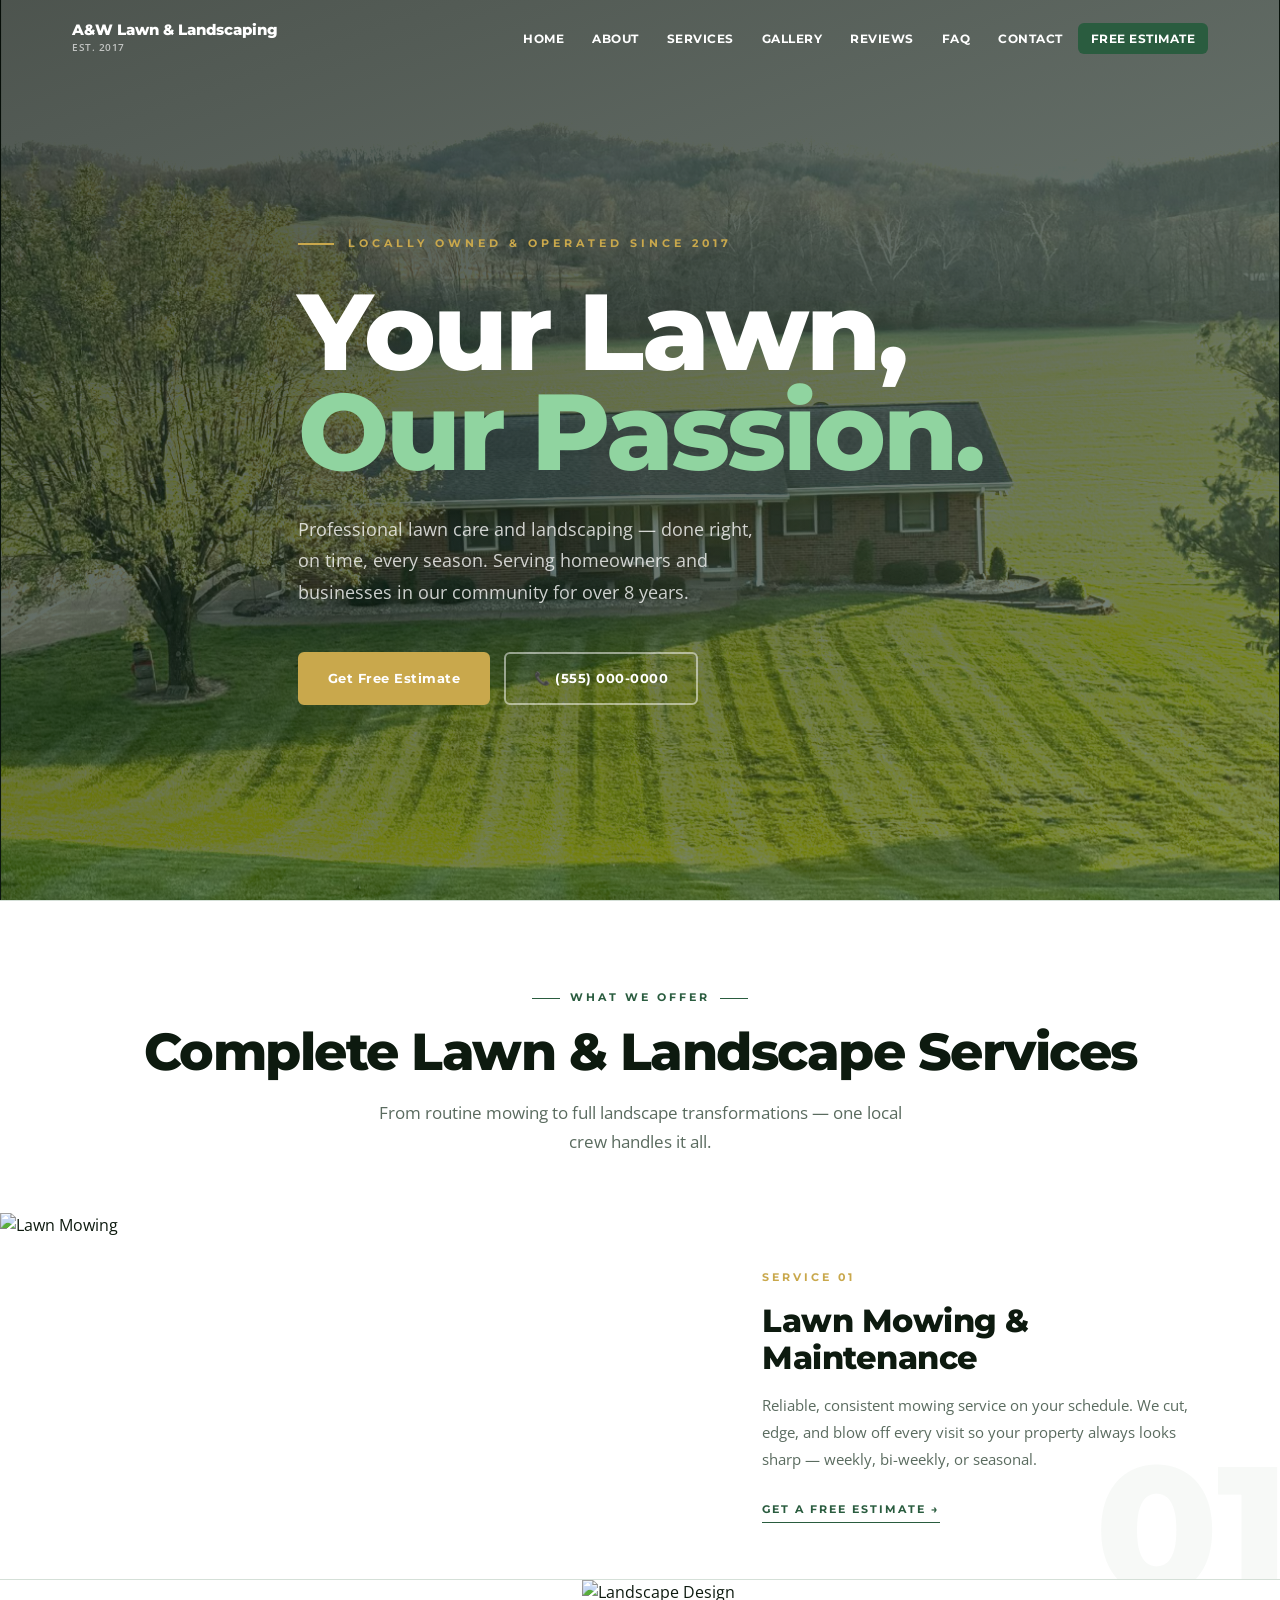
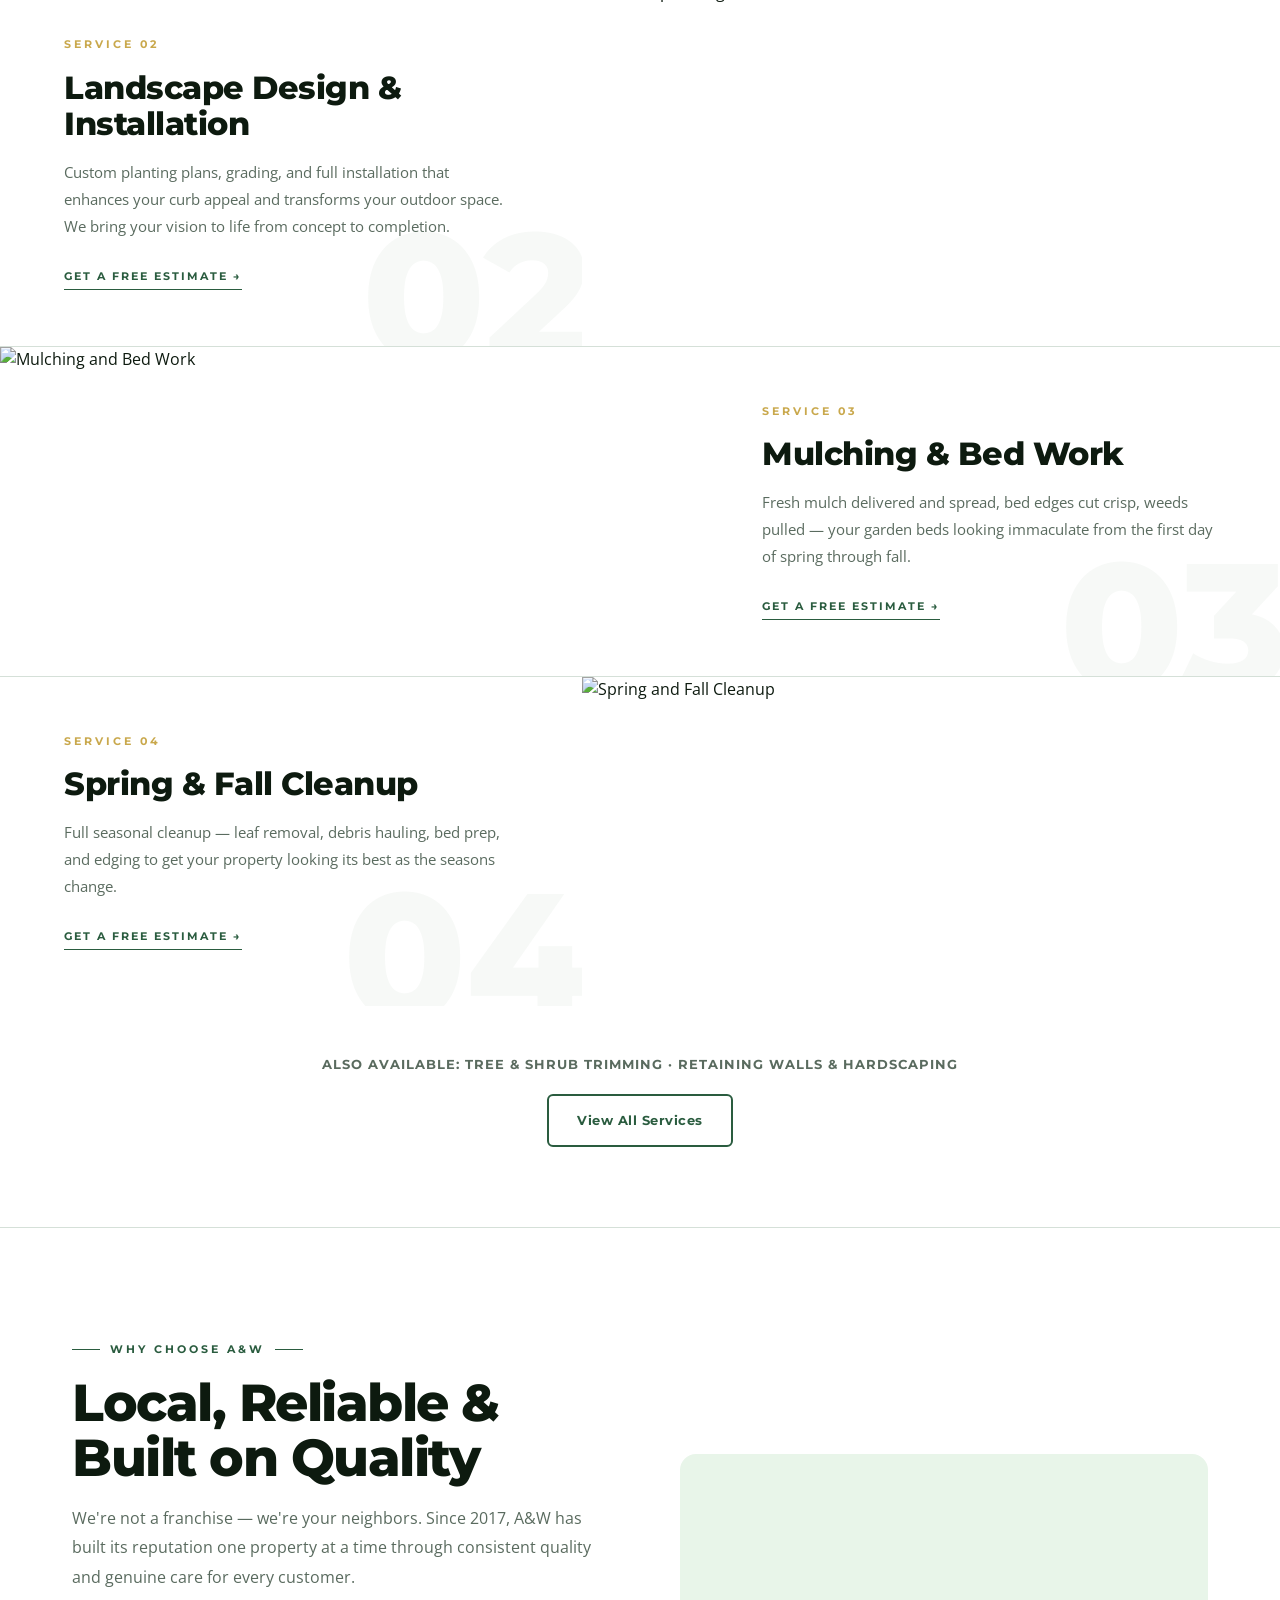
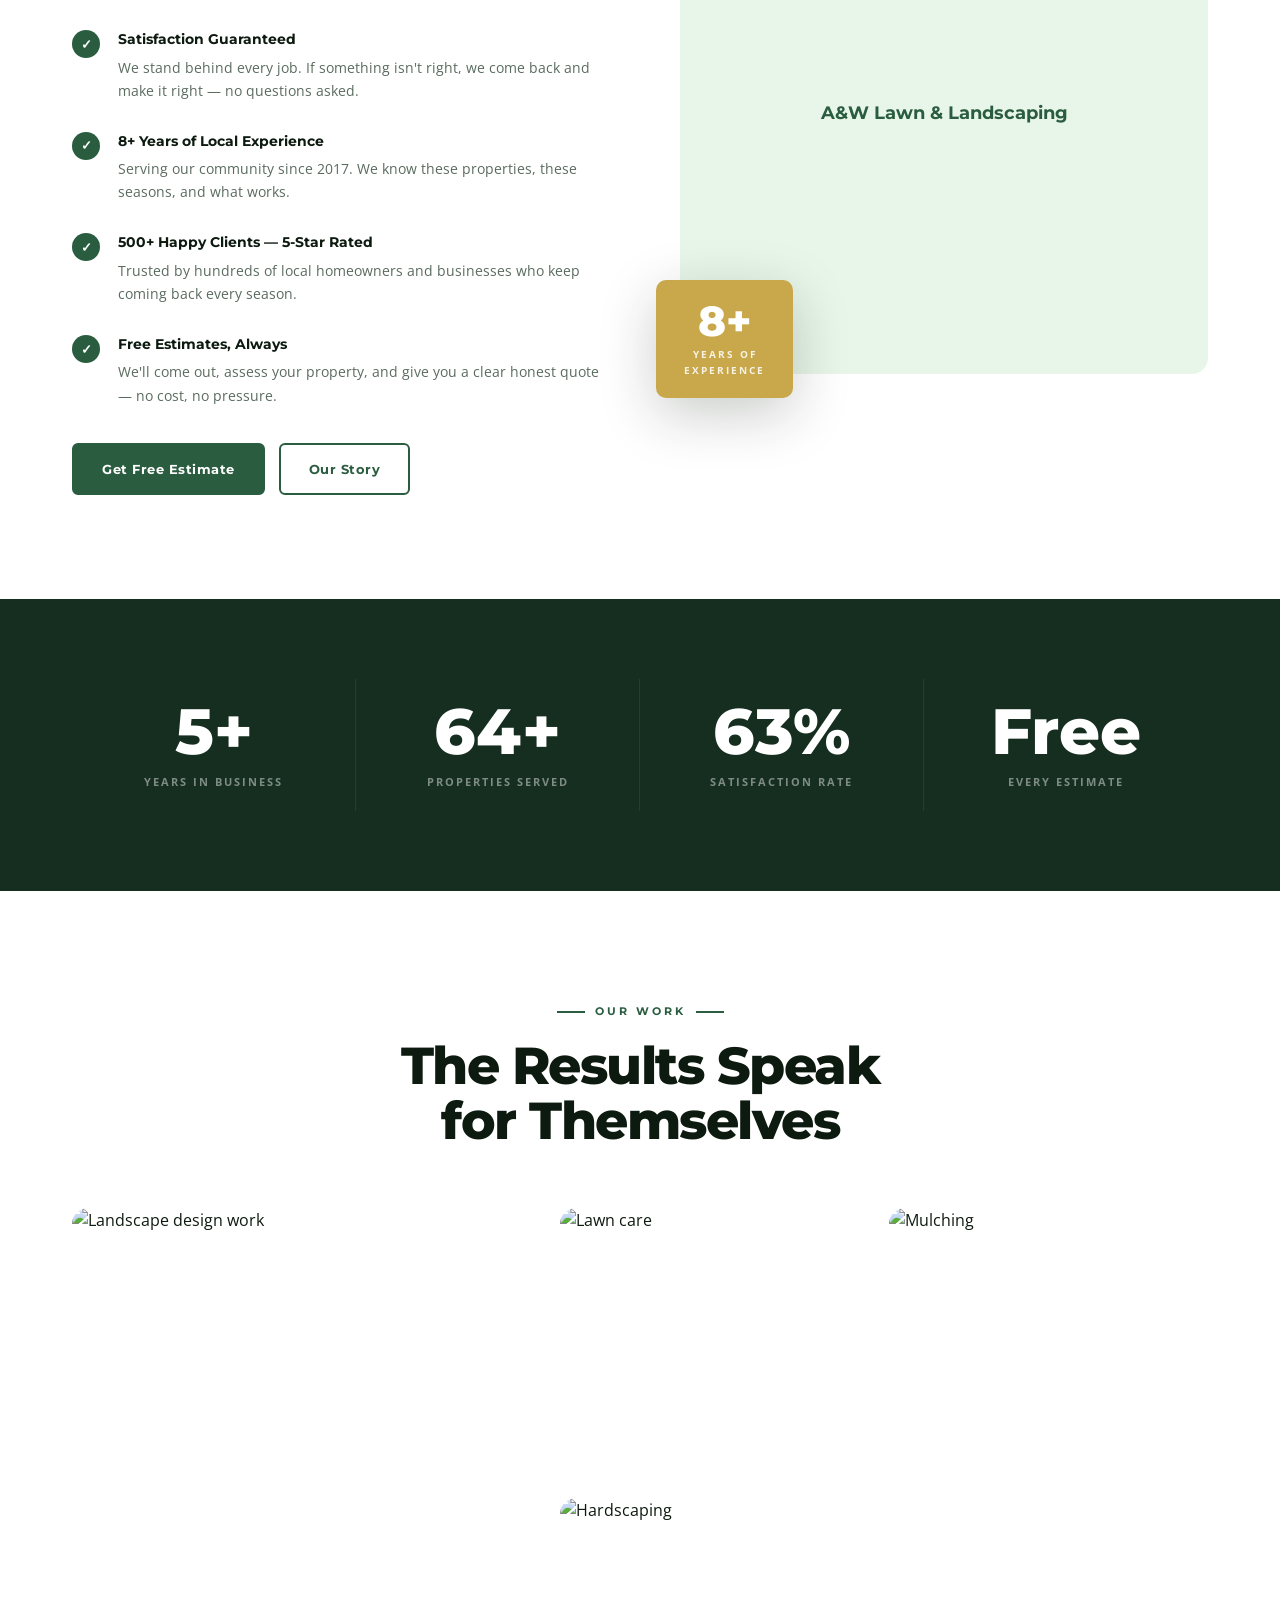
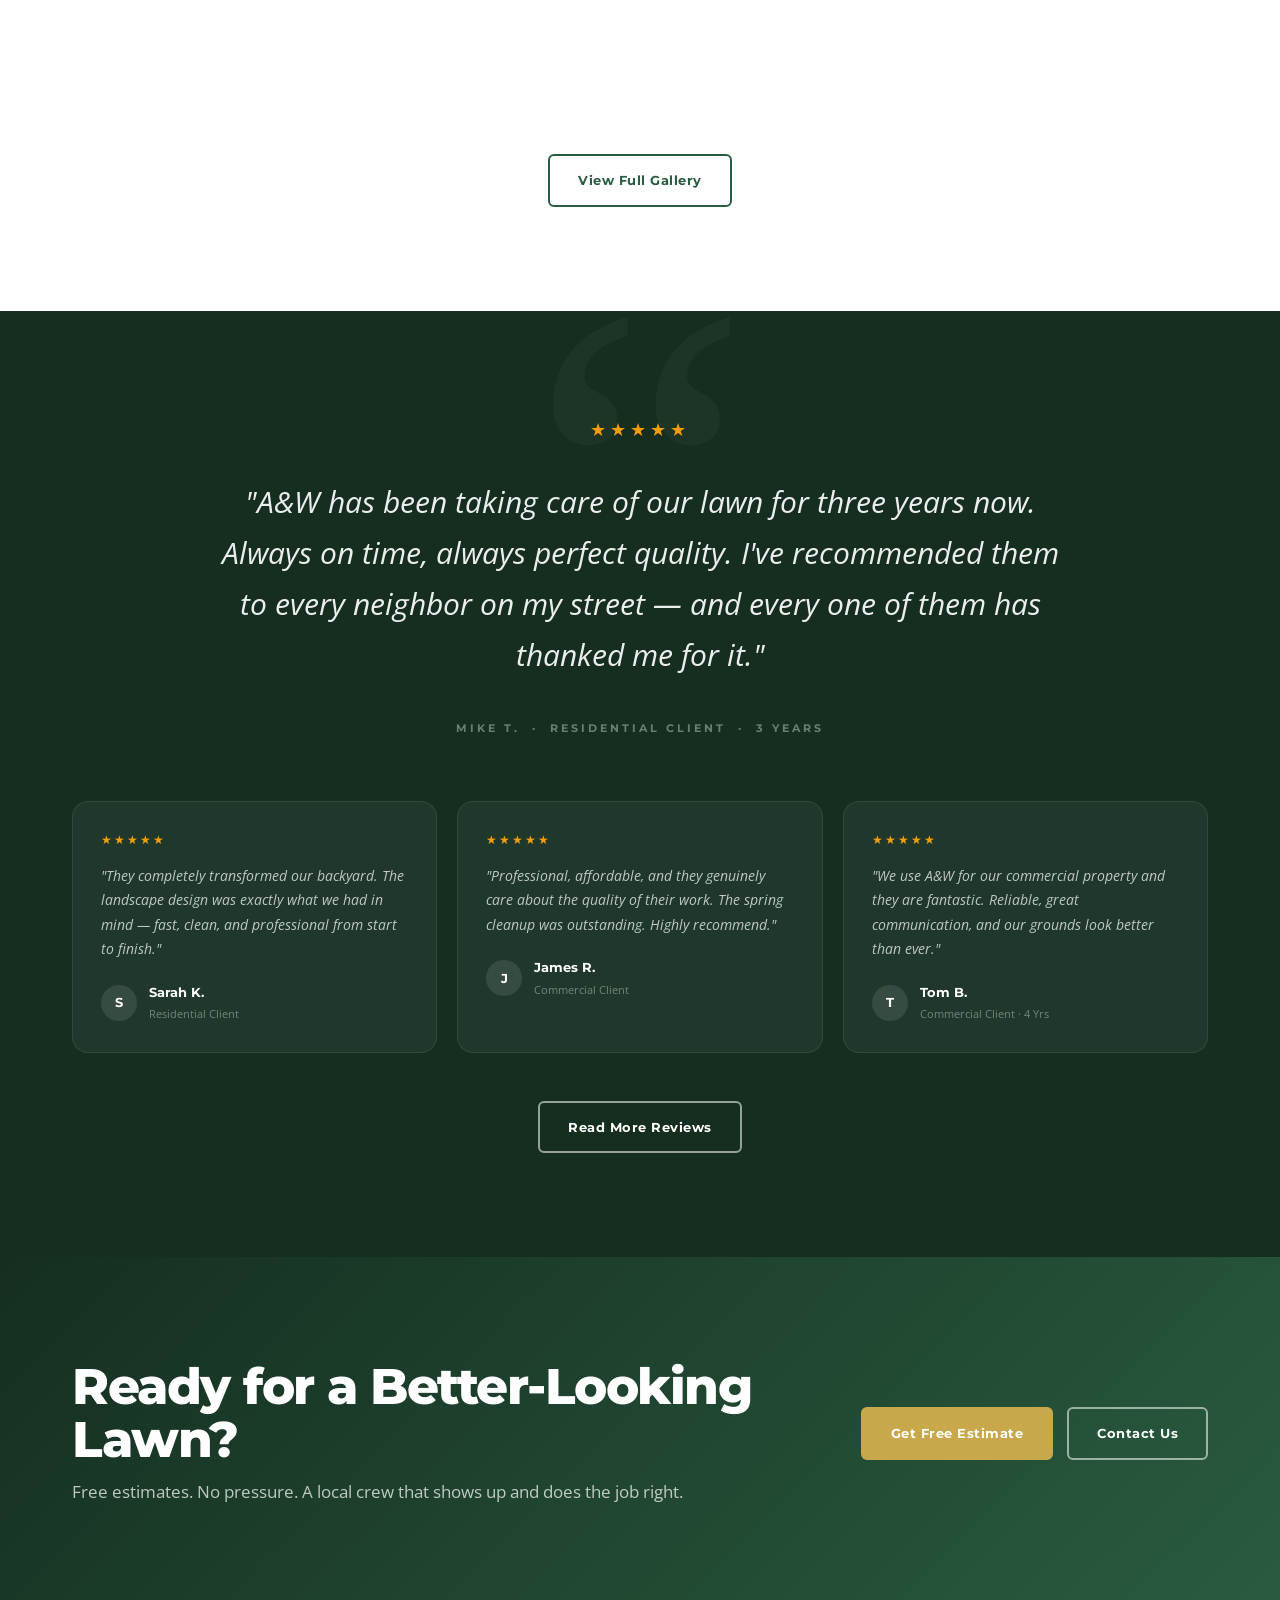
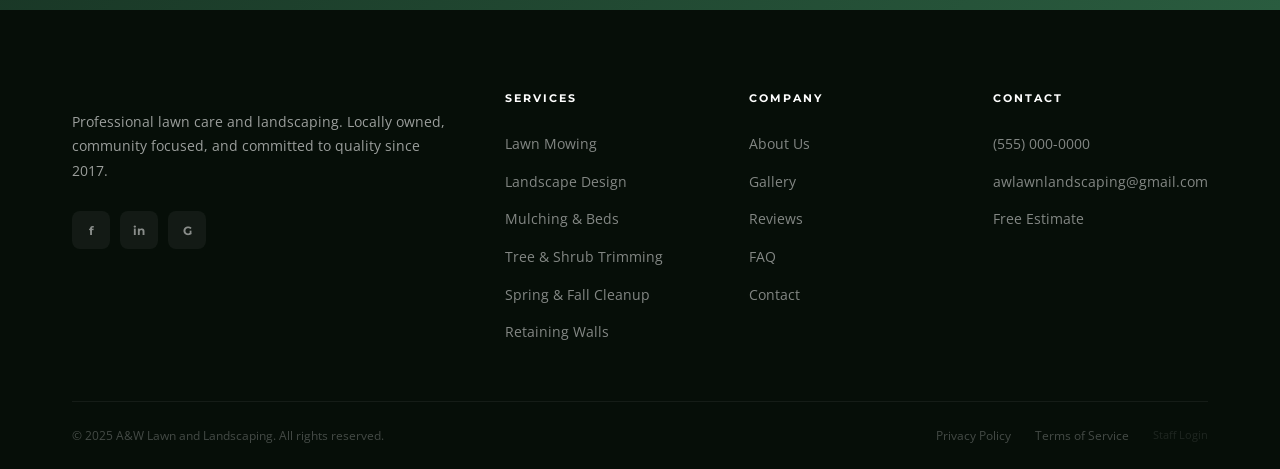
==== commit 91165c1c: "Add files via upload" ====
--- a/aw-lawn-landscaping/index.html
+++ b/aw-lawn-landscaping/index.html
@@ -112,7 +112,7 @@
 </div>
 
 <!-- ===== WHY CHOOSE A&W ===== -->
-<section class="section" style="background:var(--off-white);">
+<section class="section">
   <div class="container">
     <div class="why-grid">
       <div class="fade-up">
@@ -306,5 +306,6 @@
   navLinks.querySelectorAll('a').forEach(l=>{l.addEventListener('click',()=>{navLinks.classList.remove('open');});});
 </script>
 <script src="js/main.js"></script>
+
 </body>
 </html>
--- a/aw-lawn-landscaping/css/styles.css
+++ b/aw-lawn-landscaping/css/styles.css
@@ -1,4 +1,4 @@
-*,*::before,*::after{box-sizing:border-box;margin:0;padding:0;}
+﻿*,*::before,*::after{box-sizing:border-box;margin:0;padding:0;}
 :root{
   --primary:#2A5C3F;
   --primary-dark:#152E20;
@@ -88,7 +88,7 @@
 .nav-toggle span{display:block;width:24px;height:2px;background:white;border-radius:2px;transition:var(--transition);}
 .navbar.scrolled .nav-toggle span{background:var(--dark);}
 
-/* ===== HERO — full screen premium ===== */
+/* ===== HERO â€” full screen premium ===== */
 .hero{
   position:relative;min-height:100vh;display:flex;align-items:center;
   overflow:hidden;background:var(--primary-dark);
@@ -117,7 +117,12 @@
 .hero-cta-row{display:flex;gap:14px;flex-wrap:wrap;}
 
 /* ===== Page Hero ===== */
-.page-hero{background:linear-gradient(135deg,var(--primary-dark) 0%,var(--primary) 100%);padding:140px 0 72px;overflow:visible;}
+.page-hero{
+  position:relative;padding:140px 0 72px;overflow:visible;
+  background:
+    linear-gradient(135deg,rgba(21,46,32,0.88) 0%,rgba(42,92,63,0.82) 100%),
+    url('../images/img5.png') center 65%/cover no-repeat;
+}
 .page-hero-inner{max-width:720px;}
 .breadcrumb{font-size:11px;color:rgba(255,255,255,0.45);margin-bottom:20px;letter-spacing:1px;text-transform:uppercase;}
 .breadcrumb a{color:rgba(255,255,255,0.45);text-decoration:none;}
@@ -134,7 +139,7 @@
 .trust-item-text h4{font-family:var(--font-heading);font-size:12px;font-weight:700;color:white;margin-bottom:2px;letter-spacing:0.3px;}
 .trust-item-text p{font-size:11px;color:rgba(255,255,255,0.45);}
 
-/* ===== Services Showcase — split full-width ===== */
+/* ===== Services Showcase â€” split full-width ===== */
 .showcase-item{display:grid;grid-template-columns:1.2fr 1fr;min-height:300px;border-bottom:1px solid var(--gray-border);}
 .showcase-item.reverse{grid-template-columns:1fr 1.2fr;}
 .showcase-item.reverse .showcase-img{order:2;}
@@ -244,11 +249,7 @@
 .why-list{display:flex;flex-direction:column;gap:28px;margin-top:36px;}
 .why-item{display:flex;gap:18px;align-items:flex-start;}
 .why-icon{width:48px;height:48px;border-radius:12px;background:var(--primary-pale);display:flex;align-items:center;justify-content:center;font-size:20px;flex-shrink:0;}
-.why-check{
-  width:28px;height:28px;border-radius:50%;background:var(--primary);
-  color:white;font-size:13px;font-weight:800;flex-shrink:0;
-  display:flex;align-items:center;justify-content:center;margin-top:2px;
-}
+.why-check{width:28px;height:28px;border-radius:50%;background:var(--primary);color:white;font-size:13px;font-weight:800;flex-shrink:0;display:flex;align-items:center;justify-content:center;margin-top:2px;}
 .why-item h4{font-family:var(--font-heading);font-size:14px;font-weight:700;color:var(--dark);margin-bottom:5px;}
 .why-item p{font-size:14px;color:var(--gray-text);line-height:1.65;}
 .why-img-wrap{position:relative;}
@@ -258,7 +259,7 @@
 .why-img-badge .label{font-size:10px;font-weight:700;letter-spacing:2px;opacity:0.85;margin-top:4px;text-transform:uppercase;}
 
 /* ===== Process Steps ===== */
-.process-steps-v2{display:grid;grid-template-columns:repeat(4,1fr);gap:0 0;margin-top:64px;position:relative;}
+.process-steps-v2{display:grid;grid-template-columns:repeat(4,1fr);margin-top:64px;position:relative;}
 .process-steps-v2::before{content:'';position:absolute;top:27px;left:calc(12.5% + 28px);right:calc(12.5% + 28px);height:1px;background:var(--gray-border);z-index:0;}
 .process-step-v2{text-align:center;padding:0 20px;}
 .step-circle{width:52px;height:52px;border-radius:50%;background:var(--primary);color:white;font-family:var(--font-heading);font-size:18px;font-weight:800;display:flex;align-items:center;justify-content:center;margin:0 auto 20px;position:relative;z-index:1;box-shadow:0 0 0 6px white,0 0 0 7px var(--primary-pale);}
@@ -273,6 +274,12 @@
 .form-group input,.form-group select,.form-group textarea{padding:13px 16px;border:1.5px solid var(--gray-border);border-radius:8px;font-family:var(--font-body);font-size:14px;color:var(--dark);background:white;transition:var(--transition);outline:none;}
 .form-group input:focus,.form-group select:focus,.form-group textarea:focus{border-color:var(--primary);box-shadow:0 0 0 3px rgba(42,92,63,0.1);}
 .form-group textarea{resize:vertical;min-height:120px;}
+.service-checks{display:flex;flex-wrap:wrap;gap:10px;margin-top:6px;}
+.service-check-item{cursor:pointer;}
+.service-check-item input[type="checkbox"]{display:none;}
+.service-check-item span{display:inline-flex;align-items:center;padding:10px 16px;border:1.5px solid var(--gray-border);border-radius:6px;font-family:var(--font-heading);font-size:12px;font-weight:700;color:var(--gray-text);background:white;transition:all 0.2s ease;user-select:none;letter-spacing:0.3px;}
+.service-check-item span:hover{border-color:var(--primary);color:var(--primary);}
+.service-check-item input[type="checkbox"]:checked+span{background:var(--primary);color:white;border-color:var(--primary);}
 
 /* ===== Contact ===== */
 .contact-grid{display:grid;grid-template-columns:1fr 1fr;gap:80px;align-items:start;}
@@ -433,21 +440,17 @@
   .process-steps-v2{grid-template-columns:1fr 1fr;row-gap:56px;}
   .process-steps-v2::before{display:none;}
   .values-grid{grid-template-columns:1fr 1fr;}
-  .credential-row{grid-template-columns:1fr 1fr;}
-  .credential-item:nth-child(2){border-right:none;}
-  .credential-item:nth-child(3){border-top:1px solid var(--gray-border);}
-  .credential-item:nth-child(4){border-right:none;border-top:1px solid var(--gray-border);}
-  .trust-bar-inner{flex-wrap:wrap;}
-  .trust-item{flex:1 0 50%;border-right:none;border-bottom:1px solid rgba(255,255,255,0.08);}
   .testimonials-layout{grid-template-columns:1fr;}
   .cta-inner{flex-direction:column;text-align:center;}
   .cta-actions{justify-content:center;}
   .estimate-banner-inner{flex-direction:column;text-align:center;}
+  .trust-bar-inner{flex-wrap:wrap;}
+  .trust-item{flex:1 0 50%;border-right:none;border-bottom:1px solid rgba(255,255,255,0.08);}
 }
 @media(max-width:768px){
   .container{padding:0 20px;}
   .section{padding:72px 0;}
-  .hero-inner{padding:120px 0 180px;}
+  .hero-inner{padding:120px 0 100px;}
   .hero-display{letter-spacing:-2px;}
   .nav-links{display:none;position:fixed;top:76px;left:0;right:0;background:white;flex-direction:column;padding:16px;box-shadow:var(--shadow-md);gap:4px;z-index:999;}
   .nav-links.open{display:flex;}
@@ -465,8 +468,8 @@
   .admin-layout{grid-template-columns:1fr;}
   .admin-sidebar{display:none;}
   .process-steps-v2{grid-template-columns:1fr 1fr;row-gap:48px;}
-  .hero-stats-row{grid-template-columns:1fr 1fr;}
   .showcase-content{padding:32px 24px;}
+  .showcase-img{height:260px;}
 }
 @media(max-width:480px){
   .editorial-grid{display:flex;flex-direction:column;gap:10px;}
@@ -474,5 +477,5 @@
   .gallery-full-grid{grid-template-columns:1fr;}
   .dark-stats-grid{grid-template-columns:1fr 1fr;}
   .process-steps-v2{grid-template-columns:1fr;}
-  .hero-stats-row{grid-template-columns:1fr 1fr;}
-}
+}
+
